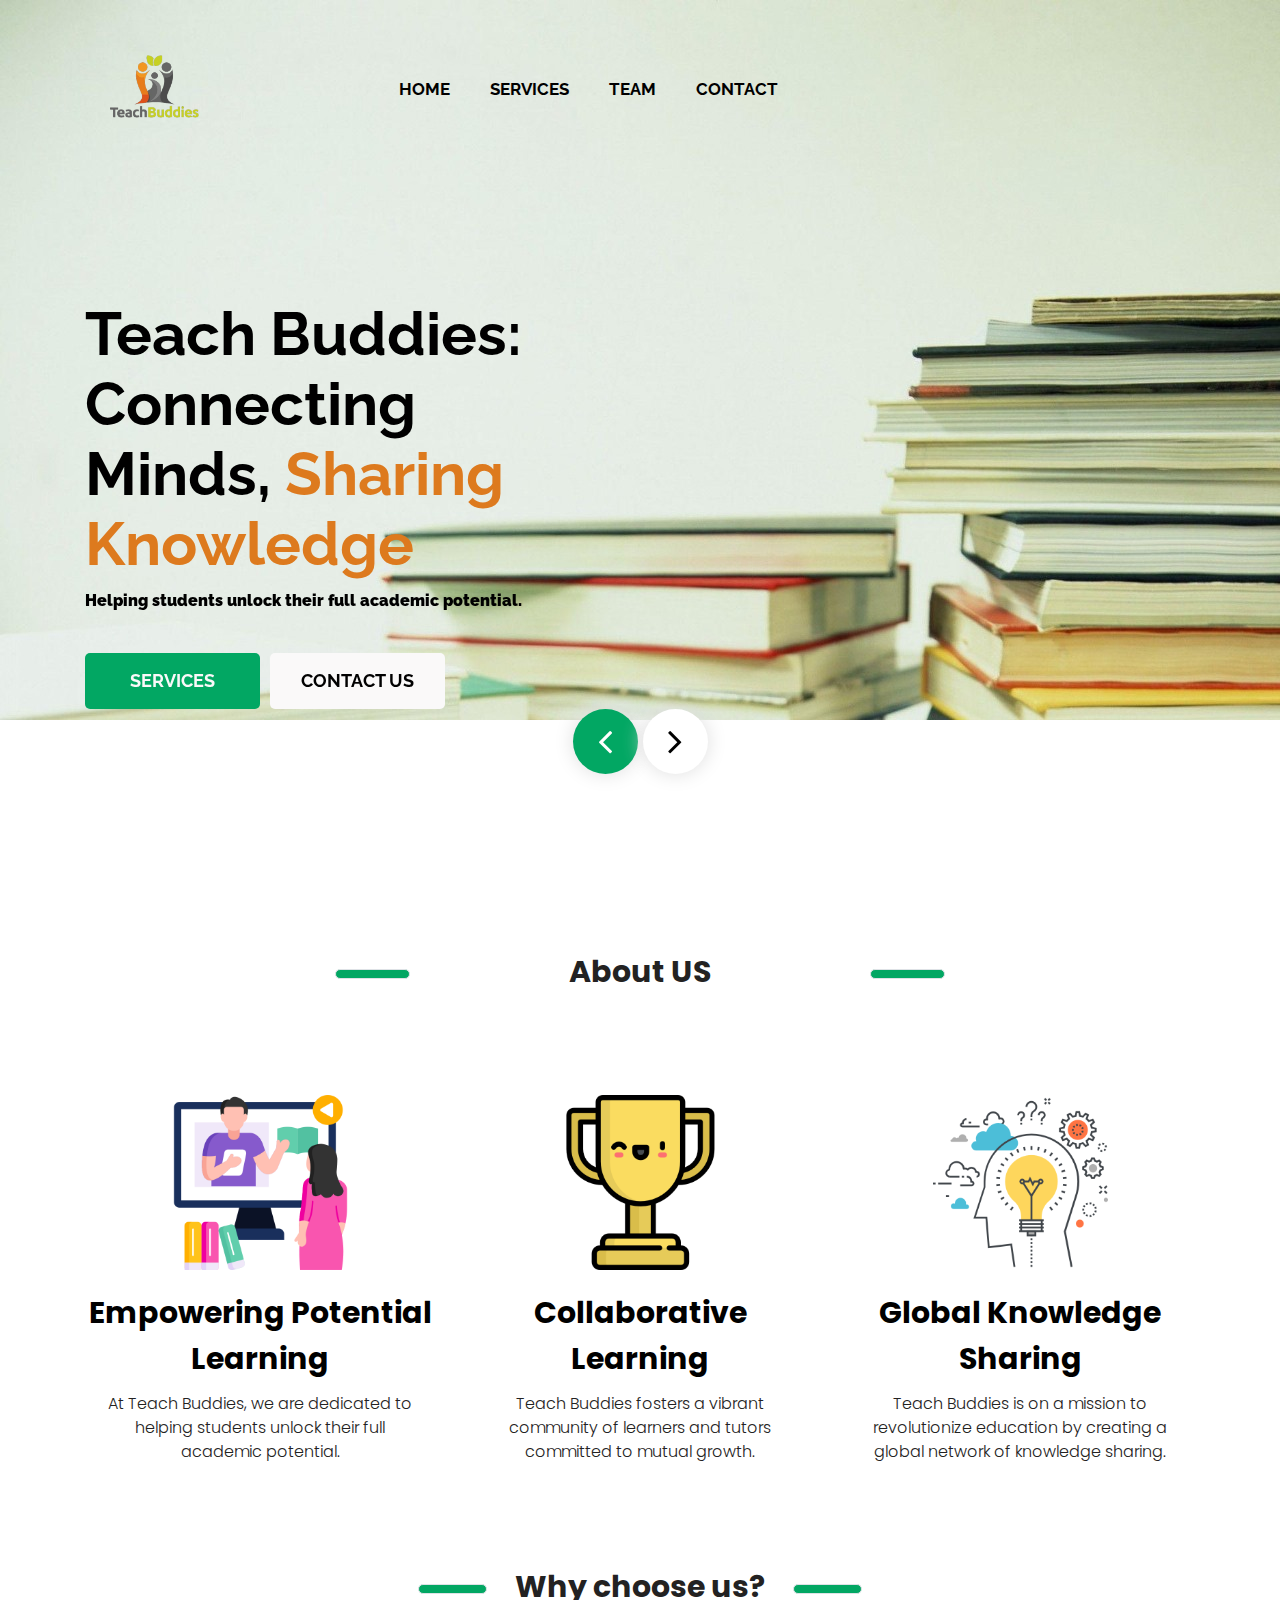
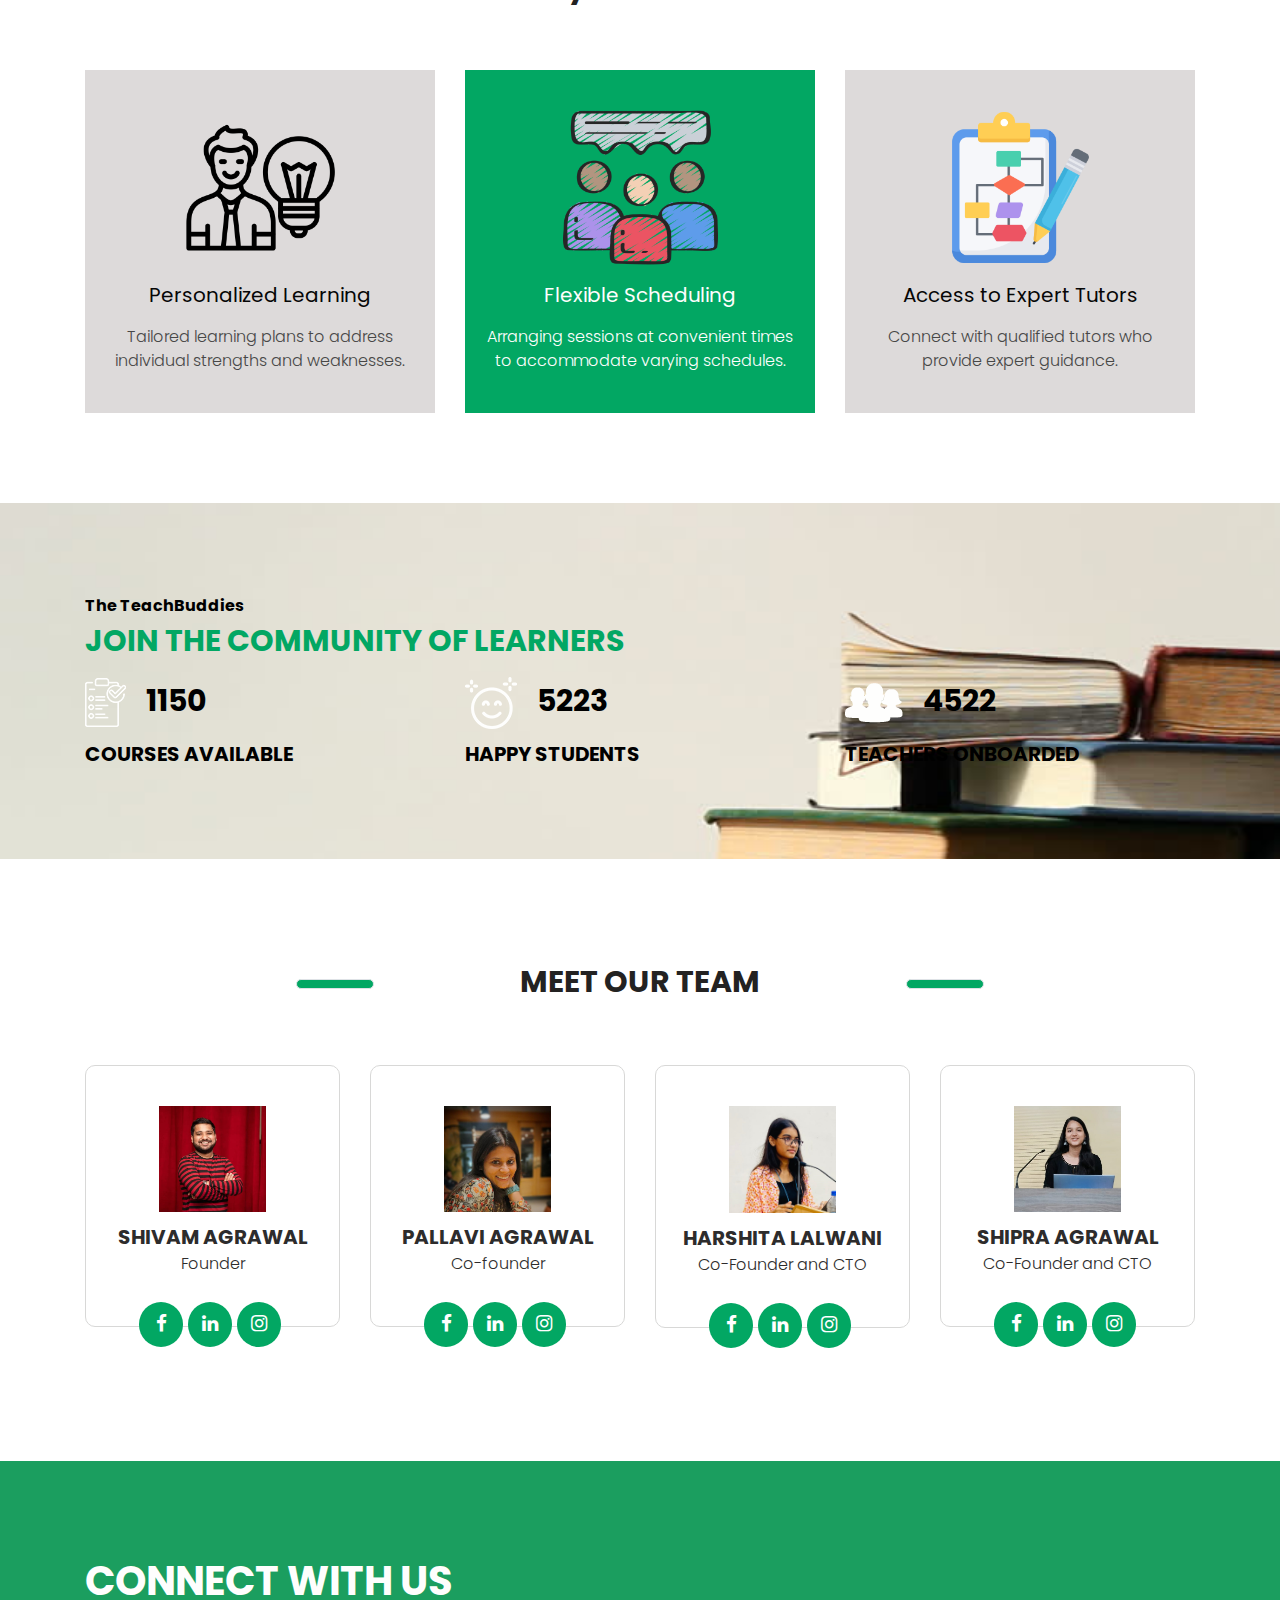
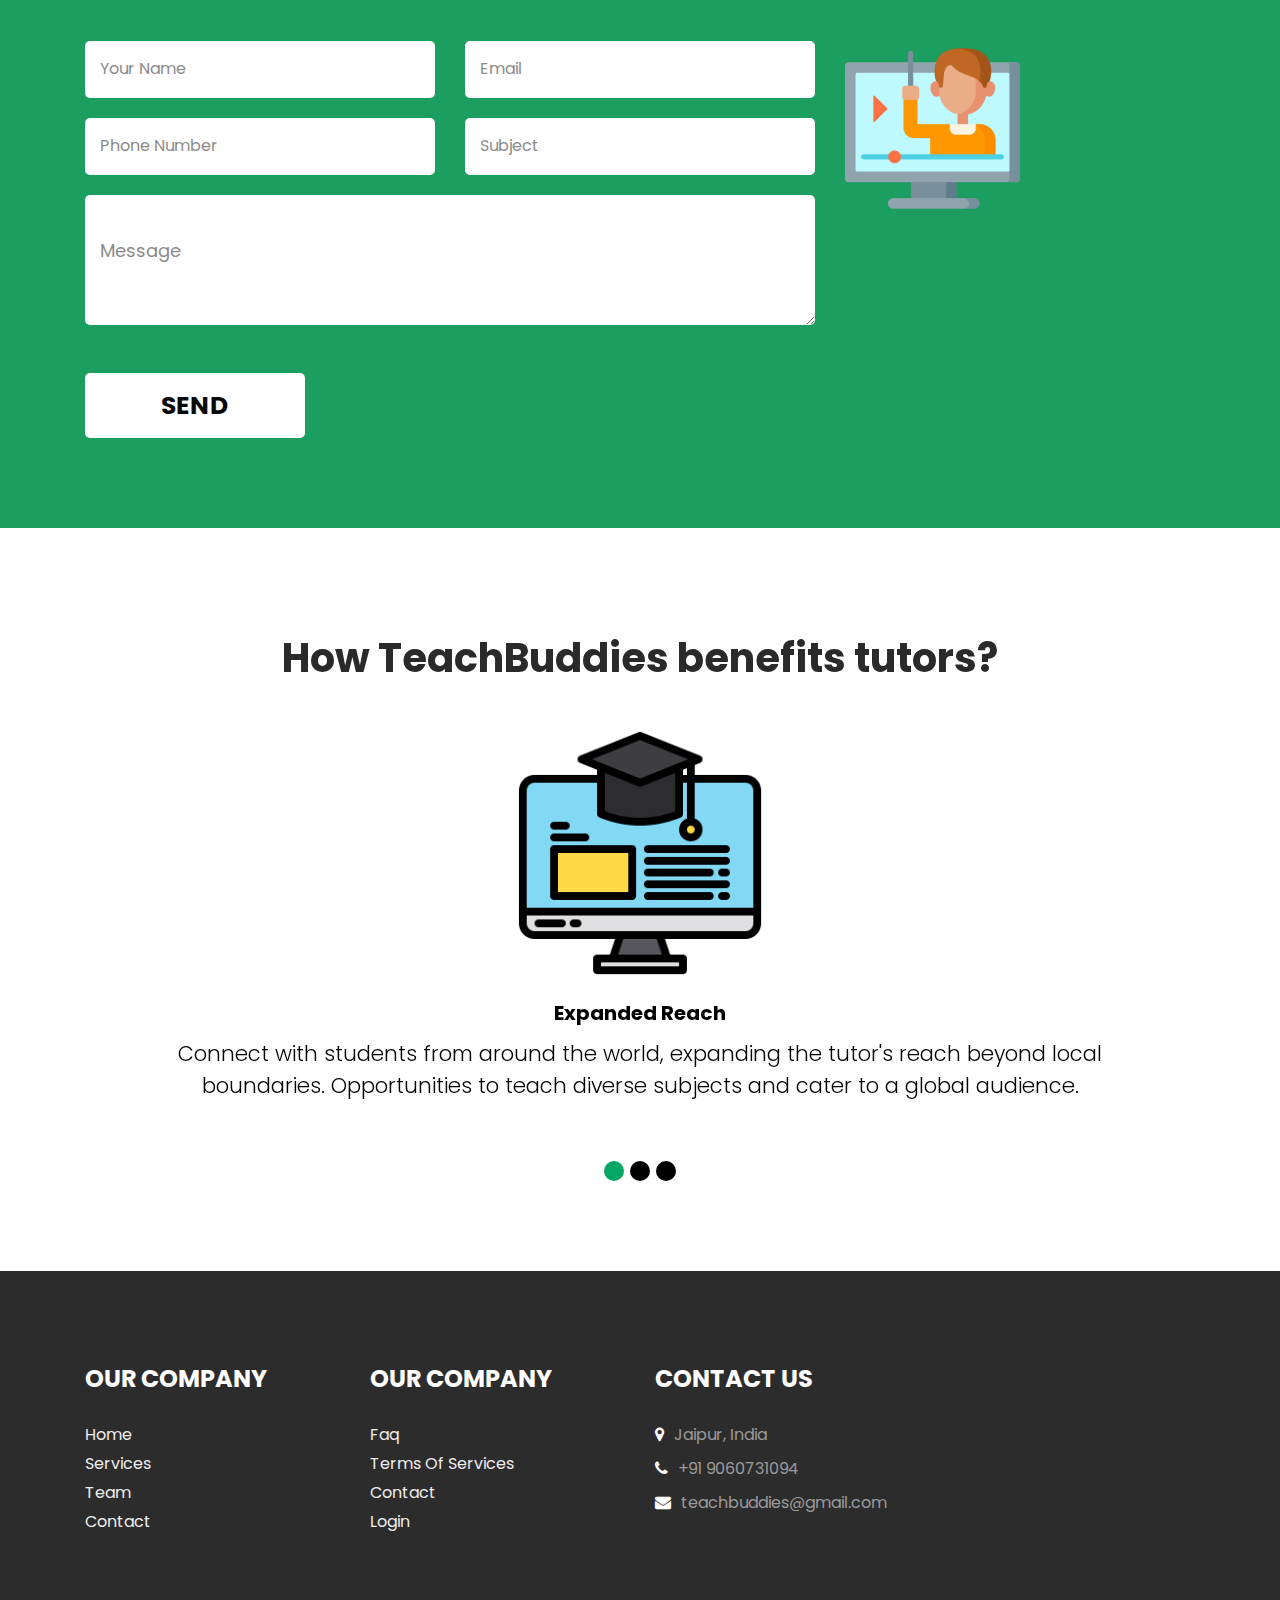
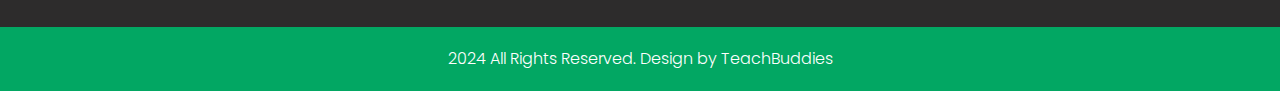
==== TeachBuddies_LandingPage/TeachBuddies_LandingPage/index.html @ 78dcbc89 "Update index.html" ====
<!DOCTYPE html>
<html>
   <head>
      <!-- basic -->
      <meta charset="utf-8">
      <meta http-equiv="X-UA-Compatible" content="IE=edge">
      <meta name="viewport" content="width=device-width, initial-scale=1">
      <!-- mobile metas -->
      <meta name="viewport" content="width=device-width, initial-scale=1">
      <meta name="viewport" content="initial-scale=1, maximum-scale=1">
      <!-- site metas -->
      <title>TeachBuddies</title>
      <meta name="keywords" content="">
      <meta name="description" content="">
      <meta name="author" content="">
      <!-- bootstrap css -->
      <link rel="stylesheet" type="text/css" href="css/bootstrap.min.css">
      <!-- style css -->
      <link rel="stylesheet" type="text/css" href="css/style.css">
      <!-- Responsive-->
      <link rel="stylesheet" href="css/responsive.css">
      <!-- fevicon -->
      <link rel="icon" href="images/fevicon.png" type="image/gif" />
      <!-- font css -->
      <link href="https://fonts.googleapis.com/css?family=Poppins:400,700,800|Raleway:400,600,700,800&display=swap" rel="stylesheet">
      <!-- Scrollbar Custom CSS -->
      <link rel="stylesheet" href="css/jquery.mCustomScrollbar.min.css">
      <!-- Tweaks for older IEs-->
      <link rel="stylesheet" href="https://netdna.bootstrapcdn.com/font-awesome/4.0.3/css/font-awesome.css">
      <style>
        /* Custom CSS for the modifications */
        .navbar-brand img {
            width: 150px; /* Increase logo size */
        }
        .navbar-nav .nav-link {
            color: #000 !important;
            font-weight: bold;
        }
        .banner_text span {
            font-weight: bold;
        }
        .btn_main .started_bt a,
        .btn_main .buy_bt a {
            font-weight: bold;
        }
        .carousel-item .client_img img {
            width: 250px; /* Decrease image size */
            height: auto;
        }
        .carousel-item p.consectetur_text {
            font-size: 1.5em; /* Increase font size */
            line-height: 1.5; /* Improve readability */
        }
    </style>
   </head>
   <body>
      <div class="header_section">
         <div class="container">
            <nav class="navbar navbar-expand-lg navbar-light bg-light">
               <a class="navbar-brand"href="index.html"><img src="images/logo.png"></a>
               <button class="navbar-toggler" type="button" data-toggle="collapse" data-target="#navbarSupportedContent" aria-controls="navbarSupportedContent" aria-expanded="false" aria-label="Toggle navigation">
               <span class="navbar-toggler-icon"></span>
               </button>
               <div class="collapse navbar-collapse" id="navbarSupportedContent">
                  <ul class="navbar-nav ml-auto">
                     <li class="nav-item">
                        <a class="nav-link" href="index.html">Home</a>
                     </li>
                     <li class="nav-item">
                        <a class="nav-link" href="services.html">Services</a>
                     </li>
                     <!-- <li class="nav-item">
                        <a class="nav-link" href="about.html">About</a>
                     </li> -->
                     <!-- <li class="nav-item">
                        <a class="nav-link" href="features.html">Features</a>
                     </li> -->
                     <li class="nav-item">
                        <a class="nav-link" href="team.html">Team</a>
                     </li>
                     <!-- <li class="nav-item">
                        <a class="nav-link" href="blog.html">Blog</a>
                     </li> -->
                     <li class="nav-item">
                        <a class="nav-link" href="contact.html">Contact</a>
                     </li>
                  </ul>
                  <!-- <form class="form-inline my-2 my-lg-0">
                     <div class="search_bt">
                        <a href="#"><i class="fa fa-search" aria-hidden="true"></i></a>
                     </div>
                  </form> -->
               </div>
            </nav>
         </div>
         <!-- banner section start --> 
         <div class="banner_section layout_padding">
            <div class="container">
               <div id="banner_slider" class="carousel slide" data-ride="carousel">
                  <div class="carousel-inner">
                     <div class="carousel-item active">
                        <div class="row">
                           <div class="col-md-12">
                              <div class="banner_taital_main">
                                 <h1 class="banner_taital"> Teach Buddies: Connecting Minds, <span style="color: #dd7a1e;">Sharing Knowledge</span></h1>
                                 <p class="banner_text"><span style="color: #000000;"> <b>Helping students unlock their full academic potential. </b></span></p>
                                 <div class="btn_main">
                                    <div class="started_bt active"><a href="services.html">Services</a></div>
                                    <div class="buy_bt"><a href="mailto: teachbuddies@gmail.com">Contact Us</a></div>
                                 </div>
                              </div>
                           </div>
                        </div>
                     </div>
                     <div class="carousel-item">
                        <div class="row">
                           <div class="col-md-12">
                              <div class="banner_taital_main">
                                 <h1 class="banner_taital">Teach Buddies: Where Students and <span style="color: #dd7a1e">Tutors Thrive</span></h1>
                                 <p class="banner_text"><span style="color: #000000;">Vibrant community of learners and tutors committed to mutual growth.</span></p>
                                 <div class="btn_main">
                                    <div class="started_bt active"><a href="services.html">Services</a></div>
                                    <div class="buy_bt"><a href="mailto: teachbuddies@gmail.com">Contact Us</a></div>
                                 </div>
                              </div>
                           </div>
                        </div>
                     </div>
                     <div class="carousel-item">
                        <div class="row">
                           <div class="col-md-12">
                              <div class="banner_taital_main">
                                 <h1 class="banner_taital">Teach Buddies: Bridge the Gap,  <span style="color: #dd7a1e">Boost Your Knowledge</span></h1>
                                 <p class="banner_text"><span style="color: #000000;">Personalized, collaborative learning experiences that empower students to achieve their academic goals and make learning an engaging and joyful endeavor.</span></p>
                                 <div class="btn_main">
                                    <div class="started_bt active"><a href="services.html">SERVICES</a></div>
                                    <div class="buy_bt"><a href="mailto: teachbuddies@gmail.com">CONTACT Us</a></div>
                                 </div>
                              </div>
                           </div>
                        </div>
                     </div>
                  </div>
                  <a class="carousel-control-prev" href="#banner_slider" role="button" data-slide="prev">
                  <i class="fa fa-angle-left"></i>
                  </a>
                  <a class="carousel-control-next" href="#banner_slider" role="button" data-slide="next">
                  <i class="fa fa-angle-right"></i>
                  </a>
               </div>
            </div>
         </div>
         <!-- banner section end -->
      </div>
      <!-- header section end -->
      <!-- services section start -->
      <div class="services_section layout_padding">
         <div class="container">
            <div class="row">
               <div class="col-md-12">
                  <div class="services_main">
                     <hr class="border">
                     <h1 class="services_taital">About US</h1>
                     <hr class="border">
                  </div>
               </div>
            </div>
            <div class="services_section_2">
               <div class="row">
                  <div class="col-md-4">
                     <div class="icon_img"><img src="images/online-education.png"></div>
                     <h3 class="bitcoin_text">Empowering Potential Learning</h3>
                     <p class="services_text">At Teach Buddies, we are dedicated to helping students unlock their full academic potential.   </p>
                     <!-- <div class="readmore_btn"><a href="#">Read More</a></div> -->
                  </div>
                  <div class="col-md-4">
                     <div class="icon_img"><img src="images/trophy.png"></div>
                     <h3 class="bitcoin_text">Collaborative Learning</h3>
                     <p class="services_text">Teach Buddies fosters a vibrant community of learners and tutors committed to mutual growth. </p>
                     <!-- <div class="readmore_btn active"><a href="#">Read More</a></div> -->
                  </div>
                  <div class="col-md-4">
                     <div class="icon_img"><img src="images/idea.png"></div>
                     <h3 class="bitcoin_text">Global Knowledge Sharing</h3>
                     <p class="services_text"> Teach Buddies is on a mission to revolutionize education by creating a global network of knowledge sharing.  </p>
                     <!-- <div class="readmore_btn"><a href="#">Read More</a></div> -->
                  </div>
               </div>
            </div>
         </div>
      </div>
      <!-- services section end -->
      <!-- work section start -->
      <div class="work_section layout_padding">
         <div class="container">
            <div class="row">
               <div class="col-md-12">
                  <div class="work_main">
                     <hr class="border">
                     <h1 class="services_taital">Why choose us?</h1>
                     <hr class="border">
                  </div>
                  <!-- <p class="work_text">necessary, making this the first true generator on the Internet. It uses a dictionary of </p> -->
               </div>
            </div>
            <div class="work_section_2">
               <div class="row">
                  <div class="col-md-4">
                     <div class="work_box">
                        <div class="work_img"><img src="images/insight.png"></div>
                        <h3 class="payments_text">Personalized Learning</h3>
                        <p class="lorem_text">Tailored learning plans to address individual strengths and weaknesses.
                           
                           </p>
                     </div>
                  </div>
                  <div class="col-md-4">
                     <div class="work_box active">
                        <div class="work_img"><img src="images/conference.png"></div>
                        <h3 class="payments_text active">Flexible Scheduling</h3>
                        <p class="lorem_text active">Arranging sessions at convenient times to accommodate varying schedules.</p>
                     </div>
                  </div>
                  <div class="col-md-4">
                     <div class="work_box">
                        <div class="work_img"><img src="images/algorithm.png"></div>
                        <h3 class="payments_text">Access to Expert Tutors</h3>
                        <p class="lorem_text">Connect with qualified tutors who provide expert guidance.</p>
                     </div>
                  </div>
               </div>
               <!-- <div class="read_bt"><a href="#">Read More</a></div> -->
            </div>
         </div>
      </div>
      <!-- work section end -->
      <!-- features section start -->
      <div class="features_section layout_padding">
         <div class="container">
            <div class="row">
               <div class="col-md-12">
                  <h6 class="features_text">The TeachBuddies</h6>
                  <h1 class="features_taital">JOIN THE COMMUNITY OF LEARNERS</h1>
               </div>
            </div>
            <div class="features_section_2">
               <div class="row">
                  <div class="col-md-4">
                     <div class="icon_4"><img src="images/icon-4.png"><span class="padding15">1150</span></div>
                     <h6 class="project_text">COURSES AVAILABLE</h6>
                     <!-- <p class="hidden_text">anything embarrassing hidden in the middle of text</p> -->
                  </div>
                  <div class="col-md-4">
                     <div class="icon_4"><img src="images/icon-5.png"><span class="padding15">5223</span></div>
                     <h6 class="project_text">HAPPY STUDENTS</h6>
                     <!-- <p class="hidden_text">anything embarrassing hidden in the middle of text</p> -->
                  </div>
                  <div class="col-md-4">
                     <div class="icon_4"><img src="images/icon-6.png"><span class="padding15">4522</span></div>
                     <h6 class="project_text">TEACHERS ONBOARDED</h6>
                     <!-- <p class="hidden_text">anything embarrassing hidden in the middle of text</p> -->
                  </div>
               </div>
            </div>
         </div>
      </div>
      <!-- <div class="container">
         <div class="readmor_bt"><a href="#">Read More</a></div>
      </div> -->
      <!-- features section end -->
      <!-- team section start -->
      <div class="team_section layout_padding">
         <div class="container">
            <div class="row">
               <div class="col-md-12">
                  <div class="team_main">
                     <hr class="border">
                     <h1 class="services_taital">MEET OUR TEAM</h1>
                     <hr class="border">
                  </div>
               </div>
            </div>
            <div class="team_section_2">
               <div class="row">
                  <div class="col-md-3">
                     <div class="client_box">
                        <div class="team_img"><img src="images/WhatsApp Image 2024-07-09 at 18.58.40_7cc919fe.jpg"></div>
                        <h3 class="client_name">Shivam Agrawal</h3>
                        <p class="passages_text">Founder</p>
                     </div>
                     <div class="team_social_icon">
                        <ul>
                           <li><a href="https://www.facebook.com/Agrawal.official"><i class="fa fa-facebook" aria-hidden="true"></i></a></li>
                           <!-- <li><a href="#"><i class="fa fa-twitter" aria-hidden="true"></i></a></li> -->
                           <li><a href="https://www.linkedin.com/in/shivamagrawal97?utm_source=share&utm_campaign=share_via&utm_content=profile&utm_medium=ios_app"><i class="fa fa-linkedin" aria-hidden="true"></i></a></li>
                           <li><a href="https://www.instagram.com/shivam.agrawalofficial?igsh=MWdydHhvZ3RxcmgzYQ=="><i class="fa fa-instagram" aria-hidden="true"></i></a></li>
                        </ul>
                     </div>
                  </div>
                  <div class="col-md-3">
                     <div class="client_box">
                        <div class="team_img"><img src="images/pallavi di photo.jpg"></div>
                        <h3 class="client_name">Pallavi Agrawal</h3>
                        <p class="passages_text">Co-founder</p>
                     </div>
                     <div class="team_social_icon">
                        <ul>
                           <li><a href="https://www.facebook.com/pallavi.jain.9638?mibextid=LQQJ4d"><i class="fa fa-facebook" aria-hidden="true"></i></a></li>
                           <!-- <li><a href="#"><i class="fa fa-twitter" aria-hidden="true"></i></a></li> -->
                           <li><a href="https://www.linkedin.com/in/pallavijainagrawal/"><i class="fa fa-linkedin" aria-hidden="true"></i></a></li>
                           <li><a href="https://www.instagram.com/pallavi_0586?igsh=NmJqZHZuMXl0N2xz"><i class="fa fa-instagram" aria-hidden="true"></i></a></li>
                        </ul>
                     </div>
                  </div>
                  <div class="col-md-3">
                     <div class="client_box">
                        <div class="team_img"><img src="images/harshita photo.jpg"></div>
                        <h3 class="client_name">Harshita Lalwani</h3>
                        <p class="passages_text">Co-Founder and CTO</p>
                     </div>
                     <div class="team_social_icon">
                        <ul>
                           <li><a href="https://www.facebook.com/profile.php?id=100089295589659"><i class="fa fa-facebook" aria-hidden="true"></i></a></li>
                           <!-- <li><a href="#"><i class="fa fa-twitter" aria-hidden="true"></i></a></li> -->
                           <li><a href="https://www.linkedin.com/in/harshitalalwani0212/"><i class="fa fa-linkedin" aria-hidden="true"></i></a></li>
                           <li><a href="https://www.instagram.com/harshiitalalwani?igsh=cWI4dGgzdHg1ejNm&utm_source=qr"><i class="fa fa-instagram" aria-hidden="true"></i></a></li>
                        </ul>
                     </div>
                     
                  </div>
                  <div class="col-md-3">
                     <div class="client_box">
                        <div class="team_img"><img src="images/WhatsApp Image 2024-07-10 at 13.01.26_74dabfc1.jpg"></div>
                        <h3 class="client_name">Shipra Agrawal</h3>
                        <p class="passages_text">Co-Founder and CTO</p>
                     </div>
                     <div class="team_social_icon">
                        <ul>
                           <li><a href="https://www.facebook.com/shipra.467670?mibextid=ZbWKwL"><i class="fa fa-facebook" aria-hidden="true"></i></a></li>
                           <!-- <li><a href="#"><i class="fa fa-twitter" aria-hidden="true"></i></a></li> -->
                           <li><a href="https://www.linkedin.com/in/shipra-agarwal-?utm_source=share&utm_campaign=share_via&utm_content=profile&utm_medium=ios_app"><i class="fa fa-linkedin" aria-hidden="true"></i></a></li>
                           <li><a href="https://instagram.com/shipra_agarwal_?igshid=OGQ5ZDc2ODk2ZA=="><i class="fa fa-instagram" aria-hidden="true"></i></a></li>
                        </ul>
                     </div>
                     
                  </div>
               </div>
            </div>
         </div>
      </div>
      <!-- team section end -->
      <!-- contact section start -->
      <div class="contact_section layout_padding">
    <div class="container">
        <div class="row">
            <div class="col-md-12">
                <h1 class="contact_taital">CONNECT WITH US</h1>
            </div>
        </div>
        <div class="contact_section_2">
            <div class="row">
                <div class="col-md-8">
                    <div class="mail_section map_form_container">
                        <form method="POST" name="google-sheet">
                            <div class="row">
                                <div class="col-md-6">
                                    <input type="text" class="mail_text" placeholder="Your Name" name="Your Name">
                                </div>
                                <div class="col-md-6">
                                    <input type="text" class="mail_text" placeholder="Email" name="Email">
                                </div>
                                <div class="col-md-6">
                                    <input type="text" class="mail_text" placeholder="Phone Number" name="Phone Number">
                                </div>
                                <div class="col-md-6">
                                    <input type="text" class="mail_text" placeholder="Subject" name="Subject">
                                </div>
                            </div>
                            <textarea class="massage-bt" placeholder="Message" rows="5" id="comment" name="Message"></textarea>
                            <div class="btn_main">
                                <button type="submit" class="send_bt">SEND</button>
                            </div>
                        </form>
                        <script>
                            const scriptURL = 'https://script.google.com/macros/s/AKfycbwday-KqcGuQL_erstrFO24hPUTAnLjkmC4Cf393x0O1GZjUA3FLMvwmnRJJ1PpReEr/exec'
                            const form = document.forms['google-sheet']
          
                            form.addEventListener('submit', e => {
                                e.preventDefault()
                                fetch(scriptURL, { method: 'POST', body: new FormData(form)})
                                .then(response => alert("Thanks for Contacting us..! We Will Contact You Soon..."))
                                .catch(error => console.error('Error!', error.message))
                            })
                        </script>
                        <style>
                            .send_bt {
                                display: inline-block;
                                padding: 10px 20px;
                                font-size: 25px;
                                font-weight: bold;
                                color: #080808;
                                background-color: #fff;
                                border: none;
                                border-radius: 5px;
                                text-align: center;
                                text-decoration: none;
                                transition: background-color 0.3s ease;
                            }

                            .send_bt:hover {
                                background-color: #005000; /* Dark green */
                                color: #fff; /* Change text color to white for better contrast */
                            }
                        </style>
                    </div>
                </div>
                <div class="col-md-4">
                    <div class="contact_img"><img src="images/video.png"></div>
                </div>
            </div>
        </div>
    </div>
</div>

      <!-- contact section end -->
      <!-- client section start -->
      <div class="client_section layout_padding">
         <div class="container">
            <div id="carouselExampleIndicators" class="carousel slide" data-ride="carousel">
               <ol class="carousel-indicators">
                  <li data-target="#carouselExampleIndicators" data-slide-to="0" class="active"></li>
                  <li data-target="#carouselExampleIndicators" data-slide-to="1"></li>
                  <li data-target="#carouselExampleIndicators" data-slide-to="2"></li>
               </ol>
               <div class="carousel-inner">
                  <div class="carousel-item active">
                     <h1 class="client_taital"> How TeachBuddies benefits tutors?</h1>
                     <!-- <p class="client_text">eiusmod tempor incididunt ut labore et dolore magna aliqua. Ut enim </p> -->
                     <div class="client_img"><img src="images/e-learning.png"></div>
                     <h3 class="magna_text">Expanded Reach</h3>
                     <p class="consectetur_text"> Connect with students from around the world, expanding the tutor's reach beyond local boundaries.
                        Opportunities to teach diverse subjects and cater to a global audience.
                        </p>
                  </div>
                  <div class="carousel-item">
                     <h1 class="client_taital">How TeachBuddies benefits tutors?</h1>
                     <!-- <p class="client_text">eiusmod tempor incididunt ut labore et dolore magna aliqua. Ut enim </p> -->
                     <div class="client_img"><img src="images/research.png"></div>
                     <h3 class="magna_text">Flexible Work Schedule</h3>
                     <p class="consectetur_text"> Set flexible tutoring hours to fit personal schedules.
                        Work from anywhere, providing convenience and work-life balance.
                  </p>
                  </div>
                  <div class="carousel-item">
                     <h1 class="client_taital">How TeachBuddies benefits tutors?</h1>
                     <!-- <p class="client_text">eiusmod tempor incididunt ut labore et dolore magna aliqua. Ut enim </p> -->
                     <div class="client_img"><img src="images/algorithm (1).png"></div>
                     <h3 class="magna_text">Monetary Compensation</h3>
                     <p class="consectetur_text"> Earn income by sharing expertise and helping students succeed.
                        Competitive compensation based on experience, expertise, and student satisfaction.
                        </p>
                  </div>
               </div>
            </div>
         </div>
      </div>
      <!-- client section end -->
      <!-- footer section start -->
      <div class="footer_section layout_padding">
         <div class="container">
            <div class="row">
               <div class="col-lg-3 col-sm-6">
                  <h3 class="useful_text">Our Company</h3>
                  <div class="footer_menu">
                     <ul>
                        <li><a href="index.html">Home</a></li>
                        <!-- <li><a href="#">About</a></li> -->
                        <li><a href="services.html">Services</a></li>
                        <!-- <li><a href="#">Pricing</a></li> -->
                        <li><a href="team.html">Team</a></li>
                        <li><a href="contact.html">Contact</a></li>
                     </ul>
                  </div>
               </div>
               <div class="col-lg-3 col-sm-6">
                  <h3 class="useful_text">Our Company</h3>
                  <div class="footer_menu">
                     <ul>
                        <li><a href="index.html">Faq</a></li>
                        <li><a href="contact.html">Terms Of Services</a></li>
                        <!-- <li><a href="#">404</li> -->
                        <li><a href="contact.html">Contact</a></li>
                        <li><a href="index.html">Login</a></li>
                        <!-- <li><a href="#">Coming Soon</a></li> -->
                     </ul>
                  </div>
               </div>
               <div class="col-lg-3 col-sm-6">
                  <h1 class="useful_text">Contact us</h1>
                  <div class="location_text">
                     <ul>
                        <li>
                           <a href="#"><span class="padding_left_10"><i class="fa fa-map-marker" aria-hidden="true"></i></span>Jaipur, India</a>
                        </li>
                        <li>
                           <a href="tel:+91 9060731094"><span class="padding_left_10"><i class="fa fa-phone" aria-hidden="true"></i></span>+91 9060731094</a>
                        </li>
                        <li>
                           <a href="mailto: teachbuddies@gmail.com"><span class="padding_left_10"><i class="fa fa-envelope" aria-hidden="true"></i></span>teachbuddies@gmail.com</a>
                        </li>
                     </ul>
                  </div>
               </div>
               <!-- <div class="col-lg-3 col-sm-6">
                  <h1 class="useful_text">Newsletter</h1>
                  <div class="form-group">
                     <textarea class="update_mail" placeholder="Your Email" rows="5" id="comment" name="Your Email"></textarea>
                     <div class="subscribe_bt"><a href="#"><i class="fa fa-arrow-right" aria-hidden="true"></i></a></div>
                  </div>
                  <div class="footer_social_icon">
                     <ul>
                        <li><a href="#"><i class="fa fa-facebook" aria-hidden="true"></i></a></li>
                        <li><a href="#"><i class="fa fa-twitter" aria-hidden="true"></i></a></li>
                        <li><a href="#"><i class="fa fa-linkedin" aria-hidden="true"></i></a></li>
                        <li><a href="#"><i class="fa fa-instagram" aria-hidden="true"></i></a></li>
                     </ul>
                  </div> -->
               </div>
            </div>
         </div>
      </div>
      <!-- footer section end -->
      <!-- copyright section start -->
      <div class="copyright_section">
         <div class="container">
            <p class="copyright_text">2024 All Rights Reserved. Design by <a href="">TeachBuddies</a></p>
         </div>
      </div>
      <!-- copyright section end -->
      <!-- Javascript files-->
      <script src="js/jquery.min.js"></script>
      <script src="js/popper.min.js"></script>
      <script src="js/bootstrap.bundle.min.js"></script>
      <script src="js/jquery-3.0.0.min.js"></script>
      <script src="js/plugin.js"></script>
      <!-- sidebar -->
      <script src="js/jquery.mCustomScrollbar.concat.min.js"></script>
      <script src="js/custom.js"></script>
   </body>
</html>
---- TeachBuddies_LandingPage/TeachBuddies_LandingPage/css/style.css ----
/*--------------------------------------------------------------------- File Name: style.css ---------------------------------------------------------------------*/


/*--------------------------------------------------------------------- import Files ---------------------------------------------------------------------*/

@import url(animate.min.css);
@import url(normalize.css);
@import url(icomoon.css);
@import url(css/font-awesome.min.css);
@import url(meanmenu.css);
@import url(owl.carousel.min.css);
@import url(swiper.min.css);
@import url(slick.css);
@import url(jquery.fancybox.min.css);
@import url(jquery-ui.css);
@import url(nice-select.css);

/*--------------------------------------------------------------------- skeleton ---------------------------------------------------------------------*/

* {
    box-sizing: border-box !important;
    transition: ease all 0.5s;
}

html {
    scroll-behavior: smooth;
}

body {
    color: #666666;
    font-size: 14px;
    font-family: 'Poppins', sans-serif;
    line-height: 1.80857;
    font-weight: normal;
    overflow-x: hidden;
}

a {
    color: #1f1f1f;
    text-decoration: none !important;
    outline: none !important;
    -webkit-transition: all .3s ease-in-out;
    -moz-transition: all .3s ease-in-out;
    -ms-transition: all .3s ease-in-out;
    -o-transition: all .3s ease-in-out;
    transition: all .3s ease-in-out;
}

h1,
h2,
h3,
h4,
h5,
h6 {
    letter-spacing: 0;
    font-weight: normal;
    position: relative;
    padding: 0 0 10px 0;
    font-weight: normal;
    line-height: normal;
    color: #111111;
    margin: 0
}

h1 {
    font-size: 24px
}

h2 {
    font-size: 22px
}

h3 {
    font-size: 18px
}

h4 {
    font-size: 16px
}

h5 {
    font-size: 14px
}

h6 {
    font-size: 13px
}

*,
*::after,
*::before {
    -webkit-box-sizing: border-box;
    -moz-box-sizing: border-box;
    box-sizing: border-box;
}

h1 a,
h2 a,
h3 a,
h4 a,
h5 a,
h6 a {
    color: #212121;
    text-decoration: none!important;
    opacity: 1
}

/* navbar-brand1 {
    max-width: 30%;
    height: auto;
      
} */

button:focus {
    outline: none;
}

ul,
li,
ol {
    margin: 0px;
    padding: 0px;
    list-style: none;
}

p {
    margin: 20px;
    font-weight: 300;
    font-size: 15px;
    line-height: 24px;
}

a {
    color: #222222;
    text-decoration: none;
    outline: none !important;
}

a,
.btn {
    text-decoration: none !important;
    outline: none !important;
    -webkit-transition: all .3s ease-in-out;
    -moz-transition: all .3s ease-in-out;
    -ms-transition: all .3s ease-in-out;
    -o-transition: all .3s ease-in-out;
    transition: all .3s ease-in-out;
}

img {
    max-width: 50%;
    height: auto;
}

 :focus {
    outline: 0;
}

.paddind_bottom_0 {
    padding-bottom: 0 !important;
}

.btn-custom {
    margin-top: 20px;
    background-color: transparent !important;
    border: 2px solid #ddd;
    padding: 12px 40px;
    font-size: 16px;
}

.lead {
    font-size: 18px;
    line-height: 30px;
    color: #767676;
    margin: 0;
    padding: 0;
}

.form-control:focus {
    border-color: #ffffff !important;
    box-shadow: 0 0 0 .2rem rgba(255, 255, 255, .25);
}

.navbar-form input {
    border: none !important;
}

.badge {
    font-weight: 500;
}

blockquote {
    margin: 20px 0 20px;
    padding: 30px;
}

button {
    border: 0;
    margin: 0;
    padding: 0;
    cursor: pointer;
}

.full {
    float: left;
    width: 100%;
}

.layout_padding {
    padding-top: 100px;
    padding-bottom: 0px;
}

.padding_0 {
    padding: 0px;
}


/* header section start */

.header_section {
    width: 100%;
    float: left;
    background-image: url(../images/heroImg.jpg);
    height: auto;
    background-size: 100%;
    background-repeat: no-repeat;
}

.bg-light {
    background-color: transparent !important;
}

.ml-auto,
.mx-auto {
    margin-left: 0px !important;
}

.navbar-expand-lg .navbar-nav .nav-link {
    padding: 3px 20px;
    font-size: 17px;
    color: #000000;
    border-radius: 5px;
    text-transform: uppercase;
    font-family: 'Raleway', sans-serif;
}

.navbar-light .navbar-nav .nav-link:focus,
.navbar-light .navbar-nav .nav-link:hover {
    color: #02a763;
}

.navbar-brand {
    width: 25%;
}



.navbar {
    padding: 15px 0px;
}

.search_bt {
    width: 130px;
    text-align: right;
}

.search_bt a {
    float: left;
    font-size: 17px;
    color: #fefefd;
    text-align: right;
    display: contents;
    font-family: 'Raleway', sans-serif;
}

.search_bt a:hover {
    color: #02a763;
}


/* header section end */


/* banner section start */

.banner_section {
    width: 100%;
    float: left;
    padding: 120px 0px 140px 0px;
}

.banner_taital_main {
    width: 40%;
    float: left;
}

.banner_taital {
    width: 100%;
    font-size: 60px;
    color: #000000;
    font-weight: bold;
    font-family: 'Raleway', sans-serif;
}

.banner_text {
    width: 100%;
    float: left;
    font-size: 16px;
    color: #eeeded;
    margin: 0px;
    font-family: 'Raleway', sans-serif;
}

.btn_main {
    width: 100%;
    float: left;
    padding-top: 40px;
}

.started_bt {
    width: 175px;
    float: left;
}

.started_bt a {
    width: 100%;
    float: left;
    font-size: 18px;
    background-color: #faf9f9;
    color: #010101;
    text-align: center;
    padding: 12px;
    border-radius: 5px;
    text-transform: uppercase;
    font-family: 'Raleway', sans-serif;
}

.started_bt a:hover {
    color: #faf9f9;
    background-color: #02a763;
}

.started_bt.active a {
    color: #faf9f9;
    background-color: #02a763;
}

.buy_bt {
    width: 175px;
    float: left;
}

.buy_bt a {
    width: 100%;
    float: left;
    font-size: 18px;
    background-color: #faf9f9;
    color: #010101;
    text-align: center;
    padding: 12px;
    margin-left: 10px;
    border-radius: 5px;
    text-transform: uppercase;
    font-family: 'Raleway', sans-serif;
}

.buy_bt a:hover {
    color: #faf9f9;
    background-color: #02a763;
}

#banner_slider a.carousel-control-prev {
    left: 0px;
    top: 410px;
    right: 70px;
    color: #ffffff;
    background-color: #02a763;
}

#banner_slider a.carousel-control-next {
    right: 0px;
    top: 410px;
    left: 70px;
}

#banner_slider .carousel-control-next,
#banner_slider .carousel-control-prev {
    width: 65px;
    height: 65px;
    opacity: 1;
    font-size: 40px;
    color: #000000;
    background-color: #ffffff;
    border-radius: 100%;
    margin: 0 auto;
    text-align: center;
    box-shadow: 0px 0px 20px 0px #dedede;
}

#banner_slider .carousel-control-next:focus,
#banner_slider .carousel-control-next:hover,
#banner_slider .carousel-control-prev:focus,
#banner_slider .carousel-control-prev:hover {
    color: #ffffff;
    background-color: #02a763;
}


/* banner section end */


/* services section start */

.services_section {
    width: 100%;
    float: left;
}

.services_main {
    width: 55%;
    display: flex;
    margin: 0 auto;
    text-align: center;
}

hr.border {
    border: 5px solid #02a763;
    width: 100px;
    background: #02a763 !important;
    height: 10px;
    border-radius: 10px;
    margin-top: 20px;
}

.services_taital {
    width: 100%;
    float: left;
    font-size: 30px;
    color: #232222;
    font-weight: bold;
}

.services_section_2 {
    width: 100%;
    float: left;
    padding-top: 90px;
}

.icon_img {
    width: 100%;
    float: left;
    text-align: center;
}

.bitcoin_text {
    width: 100%;
    float: left;
    font-size: 30px;
    color: #000;
    font-weight: bold;
    text-align: center;
    padding-top: 20px;
}

.services_text {
    width: 90%;
    margin: 0 auto;
    font-size: 16px;
    color: #232222;
    text-align: center;
}

.readmore_btn {
    width: 170px;
    margin: 0 auto;
    text-align: center;
    padding-top: 40px;
}

.readmore_btn a {
    width: 100%;
    float: left;
    font-size: 18px;
    color: #fefefd;
    text-transform: uppercase;
    background-color: #2d2c2c;
    padding: 10px;
    border-radius: 5px;
    text-align: center;
}

.readmore_btn a:hover {
    color: #fefefd;
    background-color: #02a763;
}

.readmore_btn.active a {
    color: #fefefd;
    background-color: #02a763;
}


/* services section end */


/* work section start */

.work_section {
    width: 100%;
    float: left;
    padding-bottom: 90px;
}

.work_main {
    width: 40%;
    display: flex;
    margin: 0 auto;
    text-align: center;
}

.work_taital {
    width: 100%;
    float: left;
    font-size: 40px;
    color: #262626;
    font-weight: bold;
    text-transform: uppercase;
}

.work_text {
    width: 100%;
    font-size: 16px;
    color: #474747;
    margin: 0px;
    text-align: center;
}

.work_section_2 {
    width: 100%;
    float: left;
    padding-top: 50px;
}

.work_box {
    width: 100%;
    background-color: #dddada;
    height: auto;
    padding: 40px 20px;
}

.work_box:hover {
    background-color: #02a763;
}

.work_box:hover .payments_text {
    color: #fefefd;
}

.work_box:hover .lorem_text {
    color: #fefefd;
}

.work_box.active {
    background-color: #02a763;
}

.work_box .payments_text.active {
    color: #fefefd;
}

.work_box .lorem_text.active {
    color: #fefefd;
}

.payments_text {
    width: 100%;
    font-size: 20px;
    color: #060606;
    text-align: center;
    padding: 15px 0px;
}

.lorem_text {
    width: 100%;
    margin: 0 auto;
    font-size: 16px;
    color: #474747;
    text-align: center;
}

.read_bt {
    width: 175px;
    margin: 0 auto;
    text-align: center;
    padding-top: 50px;
}

.read_bt a {
    width: 100%;
    float: left;
    font-size: 18px;
    background-color: #2d2c2c;
    color: #fefefd;
    text-align: center;
    padding: 12px;
    border-radius: 5px;
}

.read_bt a:hover {
    color: #fefefd;
    background-color: #02a763;
}

.work_img {
    width: 100%;
    text-align: center;
}

.work_img img {
    min-height: 70px;
}


/* work section end */


/* features section start */

.features_section {
    width: 100%;
    float: left;
    background-image: url(../images/R.jpeg);
    height: auto;
    background-size: cover;
    padding: 90px 0px;
}

.features_text {
    width: 100%;
    float: left;
    font-size: 16px;
    color: #000000;
    padding-bottom: 0px;
    font-weight: bold;
}

.features_taital {
    width: 100%;
    float: left;
    font-size: 30px;
    color: #02a763;
    font-weight: bold;
    text-transform: uppercase;
}

.project_text {
    width: 100%;
    color: #000000;
    font-size: 20px;
    text-transform: uppercase;
    padding-bottom: 0px;
    padding-top: 10px;
    font-weight: bold;
}

.project_text:hover {
    color: #02a763;
}

.hidden_text {
    width: 100%;
    color: #000000;
    font-size: 16px;
    margin: 0px;
}

.padding15 {
    padding-left: 20px;
    color: black;
}

.icon_4 {
    width: 100%;
    font-size: 30px;
    font-weight: bold;
    color: #fefefd;
}

.readmor_bt {
    width: 170px;
    margin: 0 auto;
    text-align: center;
    padding-top: 40px;
    display: flex;
}

.readmor_bt a {
    width: 100%;
    float: left;
    font-size: 18px;
    color: #fefefd;
    background-color: #02a763;
    text-align: center;
    padding: 12px;
    border-radius: 5px;
}

.readmor_bt a:hover {
    background-color: #2d2c2c;
    color: #fefefd;
}


/* features section end */


/* team section start */

.team_section {
    width: 100%;
    float: left;
    padding-bottom: 70px;
}

.team_main {
    width: 62%;
    display: flex;
    margin: 0 auto;
    text-align: center;
}

.team_section_2 {
    width: 100%;
    float: left;
    padding-top: 50px;
    display: flex;
    align-items: center;
    justify-content: center;
}

.client_box {
    width: 100%;
    background-color: #ffffff;
    border: 1px solid #d8d8d7;
    border-radius: 10px;
    text-align: center;
    padding: 40px 20px 50px 20px;
}

.team_img {
    width: 100%;
    text-align: center;
}

.client_name {
    width: 100%;
    font-size: 20px;
    color: #2d2c2c;
    text-transform: uppercase;
    font-weight: bold;
    text-align: center;
    padding-top: 10px;
    padding-bottom: 0px;
}

.passages_text {
    width: 100%;
    font-size: 16px;
    color: #2d2c2c;
    margin: 0px;
    text-align: center;
}

.team_icon {
    width: 100%;
    display: inline-block;
    text-align: center;
    margin-top: 10px;
}

.team_social_icon {
    width: 100%;
    margin: 0 auto;
    text-align: center;
    position: relative;
    top: -35px;
}

.team_social_icon ul {
    margin: 0px;
    padding: 0px;
    display: inline-block;
}

.team_social_icon li {
    float: left;
}

.team_social_icon li a {
    float: left;
    padding: 5px 10px;
    background-color: #02a763;
    color: #ffffff;
    border-radius: 100%;
    font-size: 19px;
    margin-right: 5px;
    width: 44px;
    text-align: center;
    margin-top: 10px;
}

.team_social_icon li a:hover {
    background-color: #02a763;
    color: #ffffff;
    box-shadow: 0px 3px 6px -2px #000;
}


/* team section end */


/* contact section start */

.contact_section {
    width: 100%;
    float: left;
    background-color: #1b9e5f;
    height: auto;
    padding: 90px 0px;
}

.contact_taital {
    width: 100%;
    float: left;
    font-size: 40px;
    color: #fefefd;
    font-weight: bold;
    text-transform: uppercase;
}

.contact_section_2 {
    width: 100%;
    float: left;
}

.mail_section {
    width: 100%;
    float: left;
}

.mail_text {
    width: 100%;
    float: left;
    font-size: 16px;
    color: #8b8b8b;
    background-color: #ffffff;
    padding: 14px 15px;
    margin-top: 20px;
    border: 0px;
    border-radius: 5px;
}

input.mail_text::placeholder {
    color: #8b8b8b;
}

.massage-bt {
    color: #8b8b8b;
    width: 100%;
    height: 130px;
    font-size: 18px;
    background-color: #ffffff;
    padding: 40px 15px 0px 15px;
    margin-top: 20px;
    border: 0px;
    border-radius: 5px;
}

textarea#comment::placeholder {
    color: #8b8b8b;
}

.send_bt {
    width: 220px;
    float: left;
}

.send_bt a {
    width: 100%;
    text-align: center;
    font-size: 18px;
    color: #fefefd;
    background-color: #252525;
    padding: 10px;
    text-transform: uppercase;
    display: block;
    font-weight: bold;
    border-radius: 5px;
}

.send_bt a:hover {
    color: #8b8b8b;
    background-color: #fefefd;
}

.contact_img {
    margin-top: 20px;
}


/* contact section end */


/* client section start */

.client_section {
    width: 100%;
    float: left;
    padding-bottom: 170px;
}

.client_taital {
    width: 100%;
    float: left;
    font-size: 40px;
    color: #2b2a2a;
    font-weight: bold;
    text-align: center;
    padding-bottom: 0px;
}

.client_text {
    width: 100%;
    float: left;
    font-size: 16px;
    color: #6b6a6a;
    text-align: center;
    margin: 0px;
}

.client_img {
    width: 100%;
    text-align: center;
    padding-top: 40px;
    display: inline-block;
}

.magna_text {
    width: 100%;
    font-size: 20px;
    color: #000000;
    text-align: center;
    font-weight: bold;
    padding-top: 20px;
}

.consectetur_text {
    width: 85%;
    font-size: 16px;
    color: #000000;
    text-align: center;
    margin: 0 auto;
}

.carousel-indicators li {
    width: 20px;
    height: 20px;
    border-radius: 100%;
    background-color: #000;
}

.carousel-indicators .active {
    background-color: #02a763;
}

.carousel-indicators {
    bottom: -80px;
}


/* client section end */


/* footer section start */

.footer_section {
    width: 100%;
    float: left;
    height: auto;
    background-color: #2d2c2c;
    background-size: 100%;
    padding: 90px 0px;
}

.useful_text {
    width: 100%;
    font-size: 24px;
    color: #ffffff;
    margin-bottom: 15px;
    font-weight: bold;
    text-transform: uppercase;
}

.footer_menu {
    width: 100%;
    float: left;
}

.footer_menu ul {
    margin: 0px;
    padding: 0px;
}

.footer_menu li {
    font-size: 16px;
    color: #ededec;
}

.footer_menu li a {
    color: #ededec;
}

.footer_menu li a:hover {
    color: #02a763;
}

.dummy_text {
    width: 30%;
    float: left;
    font-size: 16px;
    color: #ffffff;
    margin: 0px;
}

.location_text {
    width: 100%;
    float: left;
}

.location_text ul {
    margin: 0px;
    padding: 0px;
}

.location_text li {
    font-size: 16px;
    color: #9b9a9a;
    padding: 0px 0px 5px 0px;
}

.location_text li a {
    color: #9b9a9a;
}

.location_text li a:hover {
    color: #ffffff;
}

.padding_left_10 {
    padding-right: 10px;
    color: #ffffff;
}

.footer_social_icon {
    width: 100%;
    float: left;
    margin-top: 20px;
}

.footer_social_icon ul {
    margin: 0px;
    padding: 0px;
    display: inline-block;
}

.footer_social_icon li {
    float: left;
}

.footer_social_icon li a {
    float: left;
    padding: 5px 10px;
    background-color: #fff;
    color: #252525;
    border-radius: 100%;
    font-size: 19px;
    margin-right: 5px;
    width: 44px;
    text-align: center;
    margin-top: 10px;
}

.footer_social_icon li a:hover {
    background-color: #02a763;
    color: #ffffff;
}

.update_mail {
    color: #3b3b3b;
    width: 100%;
    height: 55px;
    font-size: 18px;
    padding: 10px 20px 0px 20px;
    background-color: #ffffff;
    margin: 0 auto;
    justify-content: center;
    align-items: center;
    display: block;
    margin-top: 20px;
    border: 0px;
}

textarea#comment.update_mail::placeholder {
    color: #3b3b3b;
}

.subscribe_bt {
    width: 70px;
    float: left;
    padding-top: 30px;
}

.subscribe_bt a {
    width: 100%;
    float: left;
    color: #ffffff;
    font-size: 16px;
    padding: 10px 0px;
    background-color: #02a763;
    text-transform: uppercase;
    text-align: center;
}

.subscribe_bt a:hover {
    color: #363636;
    background-color: #fefefd;
}


/* footer section end */


/* copyright section start */

.copyright_section {
    width: 100%;
    float: left;
    background-color: #02a763;
    height: auto;
}

.copyright_text {
    width: 100%;
    float: left;
    font-size: 16px;
    color: #fefefd;
    text-align: center;
    margin-left: 0px;
}

.copyright_text a {
    color: #fefefd;
}

.copyright_text a:hover {
    color: #000000;
}


/* copyright section end */

.margin_top90 {
    margin-top: 90px;
}
---- TeachBuddies_LandingPage/TeachBuddies_LandingPage/css/responsive.css ----
/*--------------------------------------------------------------------- File Name: responsive.css ---------------------------------------------------------------------*/


/*------------------------------------------------------------------- 991px x 768px ---------------------------------------------------------------------*/

@media only screen and (min-width: 768px) and (max-width: 991px) {
    .header-search {
        padding: 15px 0px;
    }
}


/*------------------------------------------------------------------- 767px x 599px ---------------------------------------------------------------------*/

@media only screen and (min-width: 599px) and (max-width: 767px) {
    .logo {
        text-align: center;
    }
    .cart-content-right {
        padding-bottom: 5px;
    }
    .mg {
        margin: 0px 0px;
    }
    .menu-area-main {
        height: 256px;
        overflow-y: auto;
    }
    .megamenu>.row [class*="col-"] {
        padding: 0px;
    }
    .menu-area-main .megamenu .men-cat {
        padding: 0px 15px;
    }
    .menu-area-main .megamenu .women-cat {
        padding: 0px 15px;
    }
    .menu-area-main .megamenu .el-cat {
        padding: 0px 15px;
    }
    .mean-container .mean-nav ul li a.mean-expand {
        height: 19px;
    }
    .category-box.women-box {
        display: none;
    }
    .cart-box {
        display: inline-block;
        margin: 0px 30px;
    }
    .wish-box {
        float: none;
        margin: 0px 30px;
        display: inline-block;
    }
    .menu-add {
        display: none;
    }
    .category-box {
        display: none;
    }
    .mean-container .mean-nav ul li ol {
        padding: 0px;
    }
    .mean-container .mean-nav ul li a {
        padding: 10px 20px;
        width: 94.8%;
    }
    .mean-container .mean-nav ul li li a {
        width: 92%;
        padding: 1em 4%;
    }
    .mean-container .mean-nav ul li li li a {
        width: 100%;
    }
    .header-search {
        padding: 15px 0px;
    }
    #collapseFilter.d-md-block {
        padding: 30px 0px;
    }
}


/*------------------------------------------------------------------- 599px x 280px ---------------------------------------------------------------------*/

@media only screen and (min-width: 280px) and (max-width: 599px) {
    .cart-content-right {
        padding-bottom: 5px;
    }
    .megamenu>.row [class*="col-"] {
        padding: 0px;
    }
    .menu-area-main .megamenu .men-cat {
        padding: 0px 15px;
    }
    .menu-area-main .megamenu .women-cat {
        padding: 0px 15px;
    }
    .menu-area-main .megamenu .el-cat {
        padding: 0px 15px;
    }
    .mean-container .mean-nav ul li a {
        padding: 1em 4%;
        width: 92%;
    }
    .mean-container .mean-nav ul li li a {
        width: 90%;
        padding: 1em 5%;
    }
    .mean-container .sub-full.megamenu-categories ol li a {
        padding: 5px 0px;
        text-transform: capitalize;
        width: 100%;
    }
    .megamenu .sub-full.megamenu-categories .women-box .banner-up-text a {
        width: auto;
        border: none;
        float: none;
    }
    .menu-area-main {
        height: 45px;
        overflow-y: auto;
    }
    .mean-container .mean-nav ul li a.mean-expand {
        top: 0;
    }
}

@media (min-width: 992px) and (max-width: 1199px) {
    .header_section {
        background-size: 100% 100%;
    }
    .banner_taital_main {
        width: 50%;
        float: left;
    }
    .banner_section {
        padding: 80px 0px 90px 0px;
    }
    #banner_slider a.carousel-control-next {
        right: 0px;
        top: 350px;
        left: 70px;
    }
    #banner_slider a.carousel-control-prev {
        left: 0px;
        top: 350px;
        right: 70px;
    }
    .services_main {
        width: 65%;
    }
    .bitcoin_text {
        font-size: 26px;
    }
    .services_text {
        width: 100%;
    }
    .work_main {
        width: 50%;
    }
    .lorem_text {
        font-size: 14px;
    }
    .team_main {
        width: 75%;
    }
}

@media (min-width: 768px) and (max-width: 991px) {
    .navbar {
        padding: 15px 0px;
    }
    .navbar-light .navbar-toggler {
        color: #fff;
        border-color: #fff;
        background: #fff;
    }
    .navbar-brand {
        width: auto;
    }
    .header_section {
        background-size: cover;
    }
    .navbar-expand-lg .navbar-nav .nav-link {
        text-align: center;
    }
    .search_bt {
        width: 100%;
        text-align: center;
    }
    #banner_slider a.carousel-control-next {
        right: 0px;
        top: 305px;
        left: 70px;
    }
    #banner_slider a.carousel-control-prev {
        left: 0px;
        top: 305px;
        right: 70px;
    }
    .banner_section {
        padding: 90px 0px;
    }
    .banner_taital_main {
        width: 60%;
        float: left;
    }
    .banner_taital {
        font-size: 40px;
    }
    .services_main {
        width: 85%;
    }
    .bitcoin_text {
        font-size: 20px;
    }
    .services_text {
        width: 100%;
        font-size: 15px;
    }
    .work_main {
        width: 60%;
    }
    .lorem_text {
        font-size: 14px;
    }
    .work_box {
        padding: 40px 10px;
    }
    .hidden_text {
        font-size: 15px;
    }
    .team_main {
        width: 100%;
    }
    .client_box {
        padding: 40px 10px 50px 10px;
    }
}

@media (min-width: 576px) and (max-width: 767px) {
    .navbar {
        padding: 15px 0px;
    }
    .navbar-light .navbar-toggler {
        color: #fff;
        border-color: #fff;
        background: #fff;
    }
    .navbar-brand {
        width: auto;
    }
    .header_section {
        background-size: cover;
    }
    .navbar-expand-lg .navbar-nav .nav-link {
        text-align: center;
    }
    .search_bt {
        width: 100%;
        text-align: center;
    }
    #banner_slider a.carousel-control-next {
        right: 0px;
        top: 585px;
        left: 170px;
        display: none;
    }
    #banner_slider a.carousel-control-prev {
        left: 100px;
        top: 585px;
        display: none;
    }
    .banner_section {
        padding: 50px 0px;
    }
    .banner_taital_main {
        width: 60%;
        float: left;
    }
    .banner_taital {
        font-size: 40px;
    }
    .started_bt {
        width: 140px;
        float: left;
    }
    .started_bt a {
        font-size: 16px;
    }
    .buy_bt {
        width: 140px;
        float: left;
    }
    .buy_bt a {
        font-size: 16px;
    }
    hr.border {
        display: none;
    }
    .services_main {
        width: 100%;
    }
    .services_taital {
        font-size: 28px;
    }
    .services_section_2 {
        padding-top: 50px;
    }
    .bitcoin_text {
        font-size: 24px;
    }
    .icon_img {
        margin-top: 30px;
    }
    .work_main {
        width: 100%;
    }
    .work_box {
        padding: 40px 8px;
        margin-top: 30px;
    }
    .icon_4 {
        margin-top: 30px;
    }
    .team_main {
        width: 100%;
    }
    .contact_taital {
        font-size: 26px;
    }
    .client_taital {
        font-size: 28px;
    }
    .client_text {
        font-size: 15px;
    }
    .consectetur_text {
        width: 100%;
    }
}

@media (max-width: 575px) {
    .navbar {
        padding: 15px 0px;
    }
    .navbar-light .navbar-toggler {
        color: #fff;
        border-color: #fff;
        background: #fff;
    }
    .navbar-brand {
        width: auto;
    }
    .header_section {
        background-size: cover;
    }
    .navbar-expand-lg .navbar-nav .nav-link {
        text-align: center;
    }
    .search_bt {
        width: 100%;
        text-align: center;
    }
    #banner_slider a.carousel-control-next {
        right: 0px;
        top: 585px;
        left: 170px;
        display: none;
    }
    #banner_slider a.carousel-control-prev {
        left: 100px;
        top: 585px;
        display: none;
    }
    .banner_section {
        padding: 50px 0px;
    }
    .banner_taital_main {
        width: 100%;
        float: left;
    }
    .banner_taital {
        font-size: 40px;
    }
    .started_bt {
        width: 140px;
        float: left;
    }
    .started_bt a {
        font-size: 16px;
    }
    .buy_bt {
        width: 140px;
        float: left;
    }
    .buy_bt a {
        font-size: 16px;
    }
    hr.border {
        display: none;
    }
    .services_main {
        width: 100%;
    }
    .services_taital {
        font-size: 28px;
    }
    .services_section_2 {
        padding-top: 50px;
    }
    .bitcoin_text {
        font-size: 24px;
    }
    .icon_img {
        margin-top: 30px;
    }
    .work_main {
        width: 100%;
    }
    .work_box {
        padding: 40px 8px;
        margin-top: 30px;
    }
    .icon_4 {
        margin-top: 30px;
    }
    .team_main {
        width: 100%;
    }
    .contact_taital {
        font-size: 26px;
    }
    .client_taital {
        font-size: 28px;
    }
    .client_text {
        font-size: 15px;
    }
    .consectetur_text {
        width: 100%;
    }
}
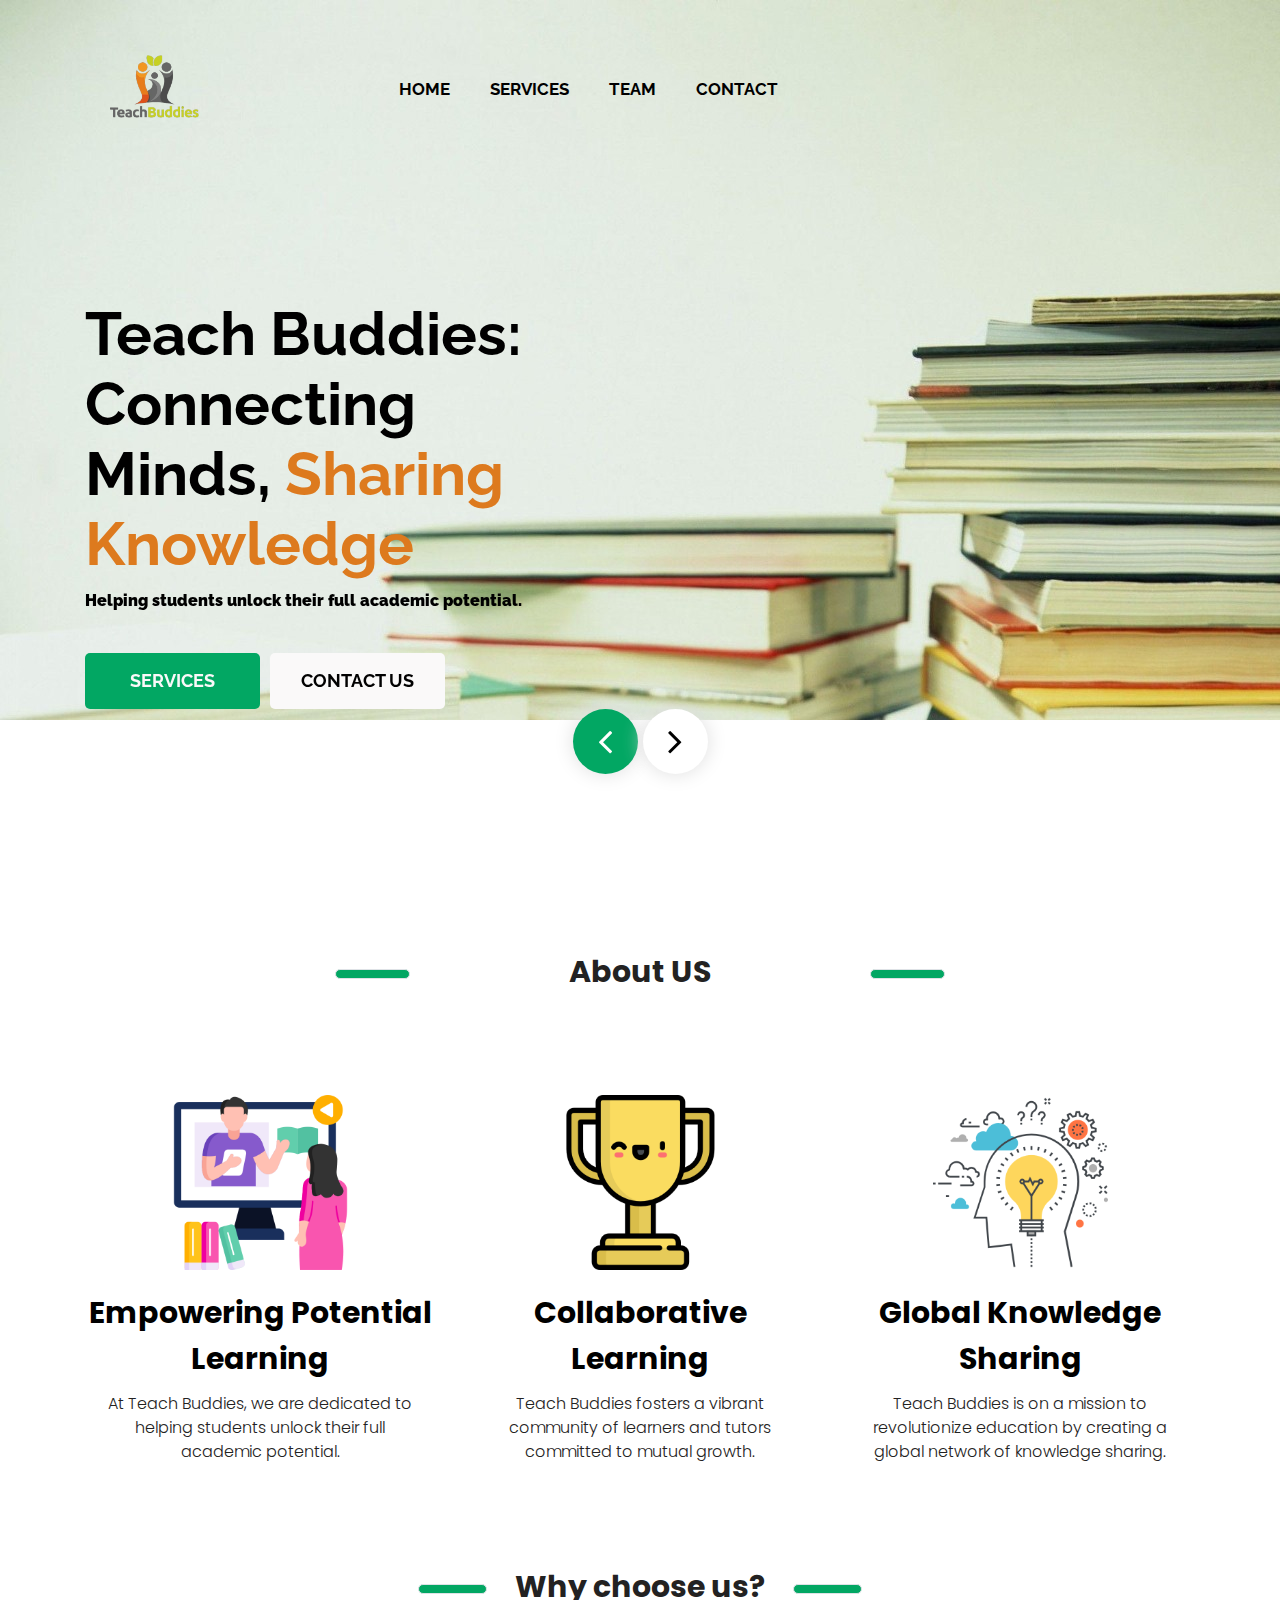
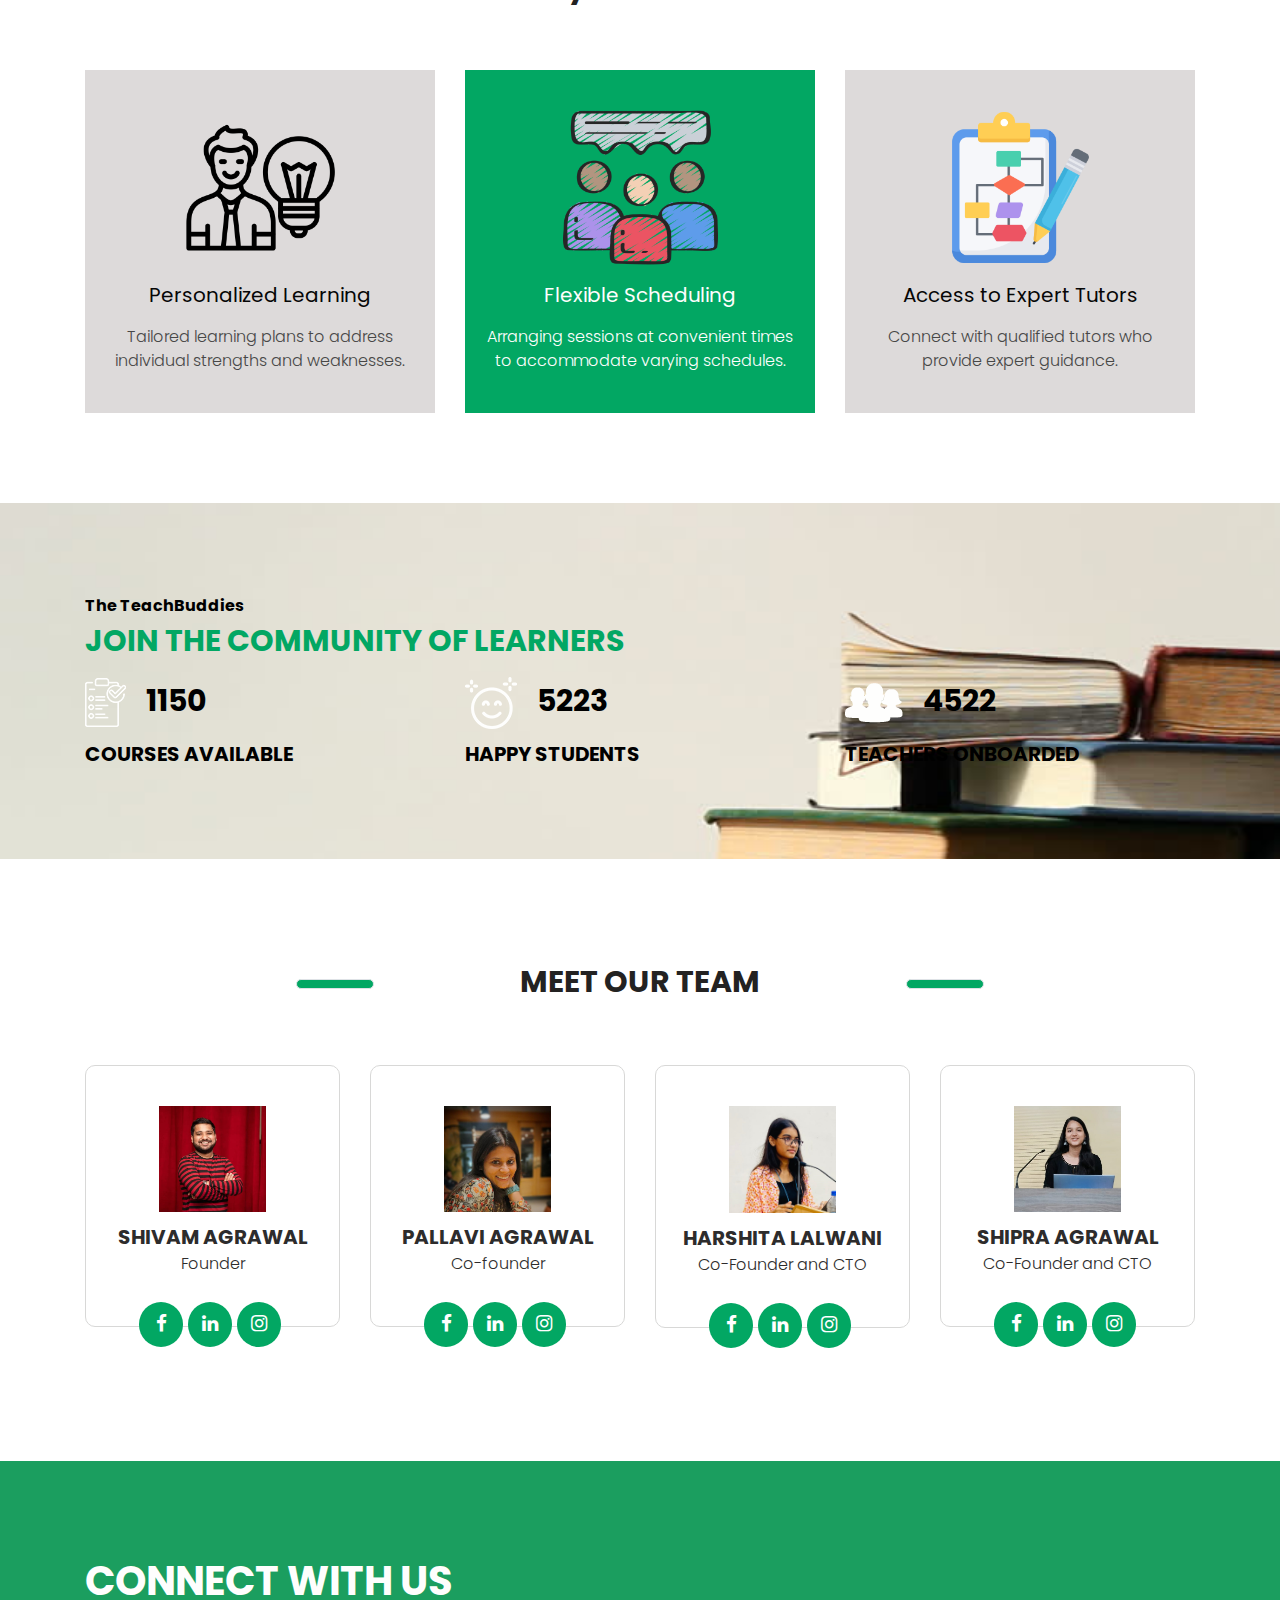
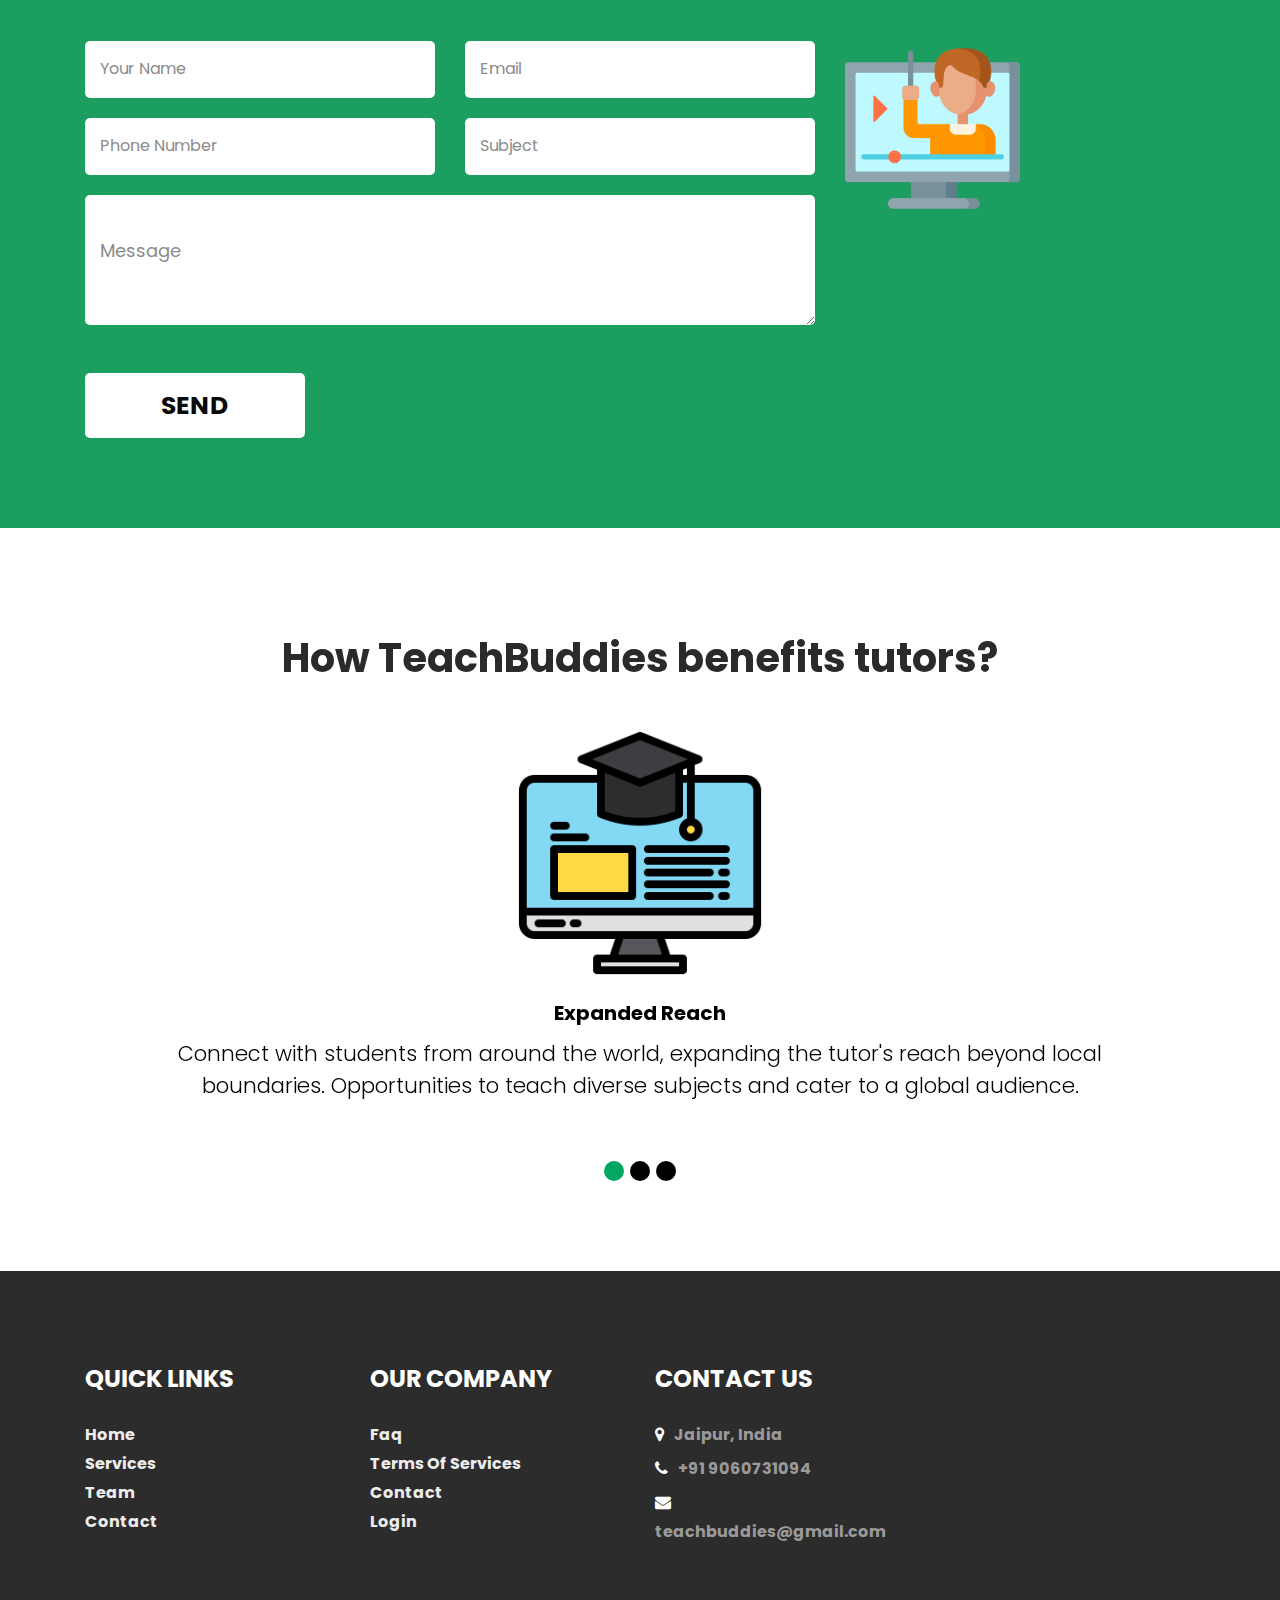
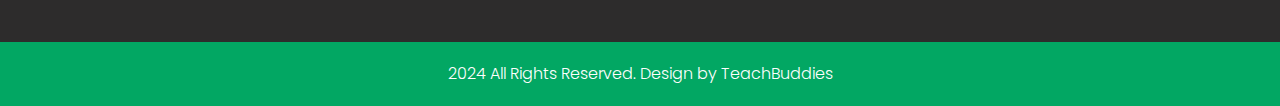
==== commit d0400e9a: "commit" ====
--- a/TeachBuddies_LandingPage/TeachBuddies_LandingPage/index.html
+++ b/TeachBuddies_LandingPage/TeachBuddies_LandingPage/index.html
@@ -470,7 +470,7 @@
          <div class="container">
             <div class="row">
                <div class="col-lg-3 col-sm-6">
-                  <h3 class="useful_text">Our Company</h3>
+                  <h3 class="useful_text">Quick Links</h3>
                   <div class="footer_menu">
                      <ul>
                         <li><a href="index.html">Home</a></li>
--- a/TeachBuddies_LandingPage/TeachBuddies_LandingPage/css/style.css
+++ b/TeachBuddies_LandingPage/TeachBuddies_LandingPage/css/style.css
@@ -33,6 +33,7 @@
     line-height: 1.80857;
     font-weight: normal;
     overflow-x: hidden;
+    font-weight: bold;
 }
 
 a {
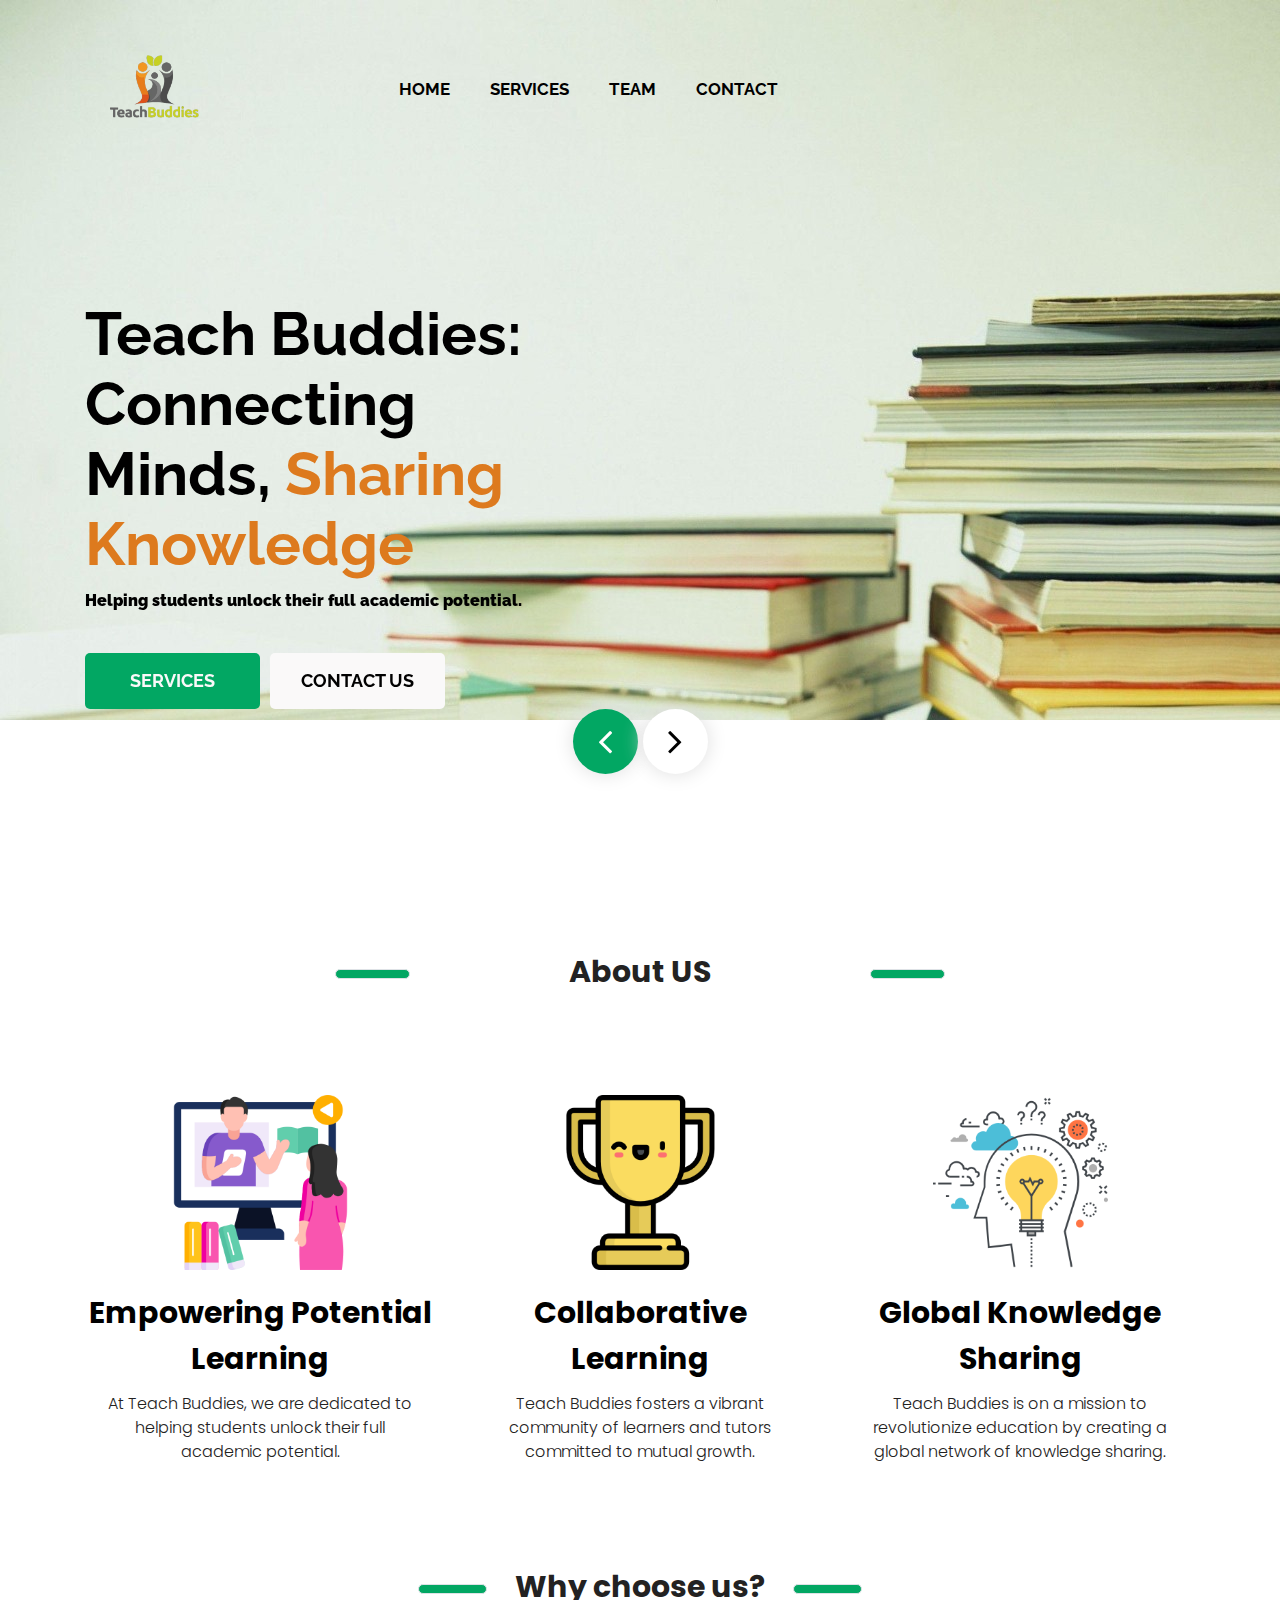
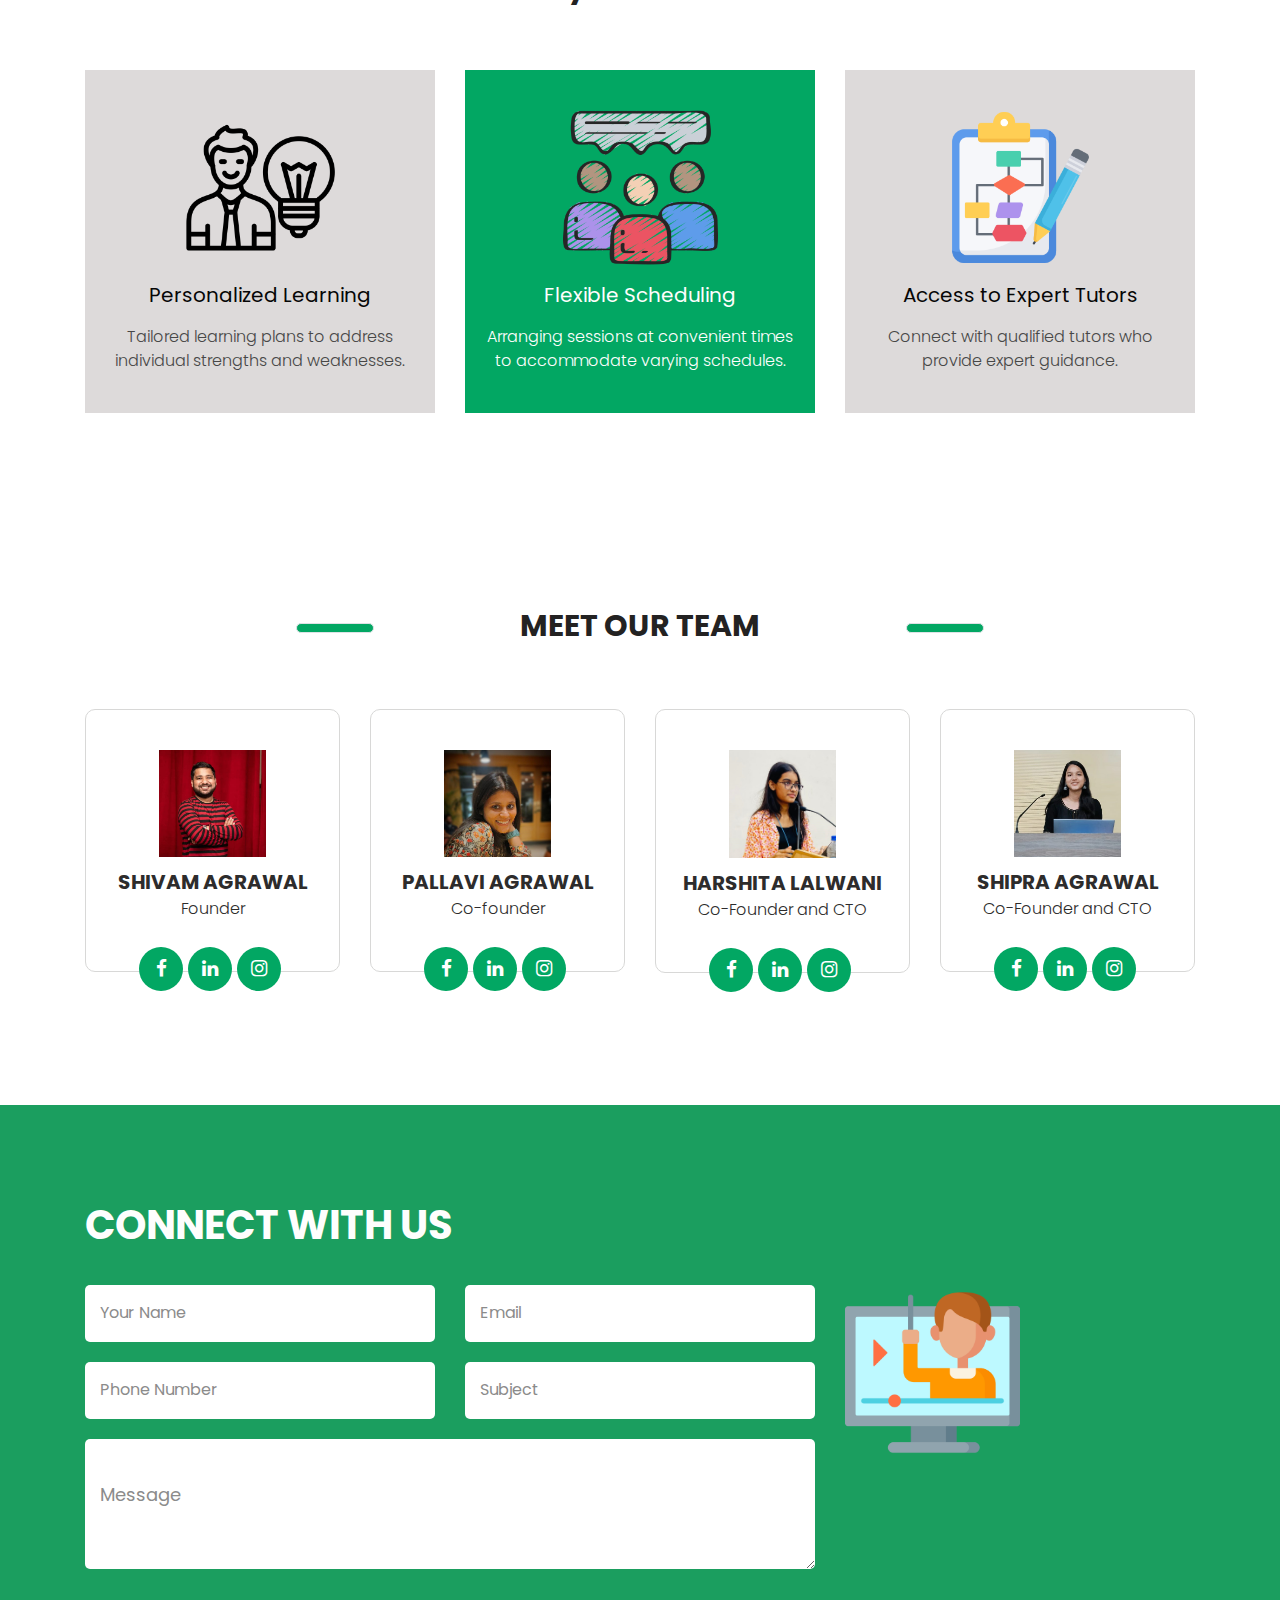
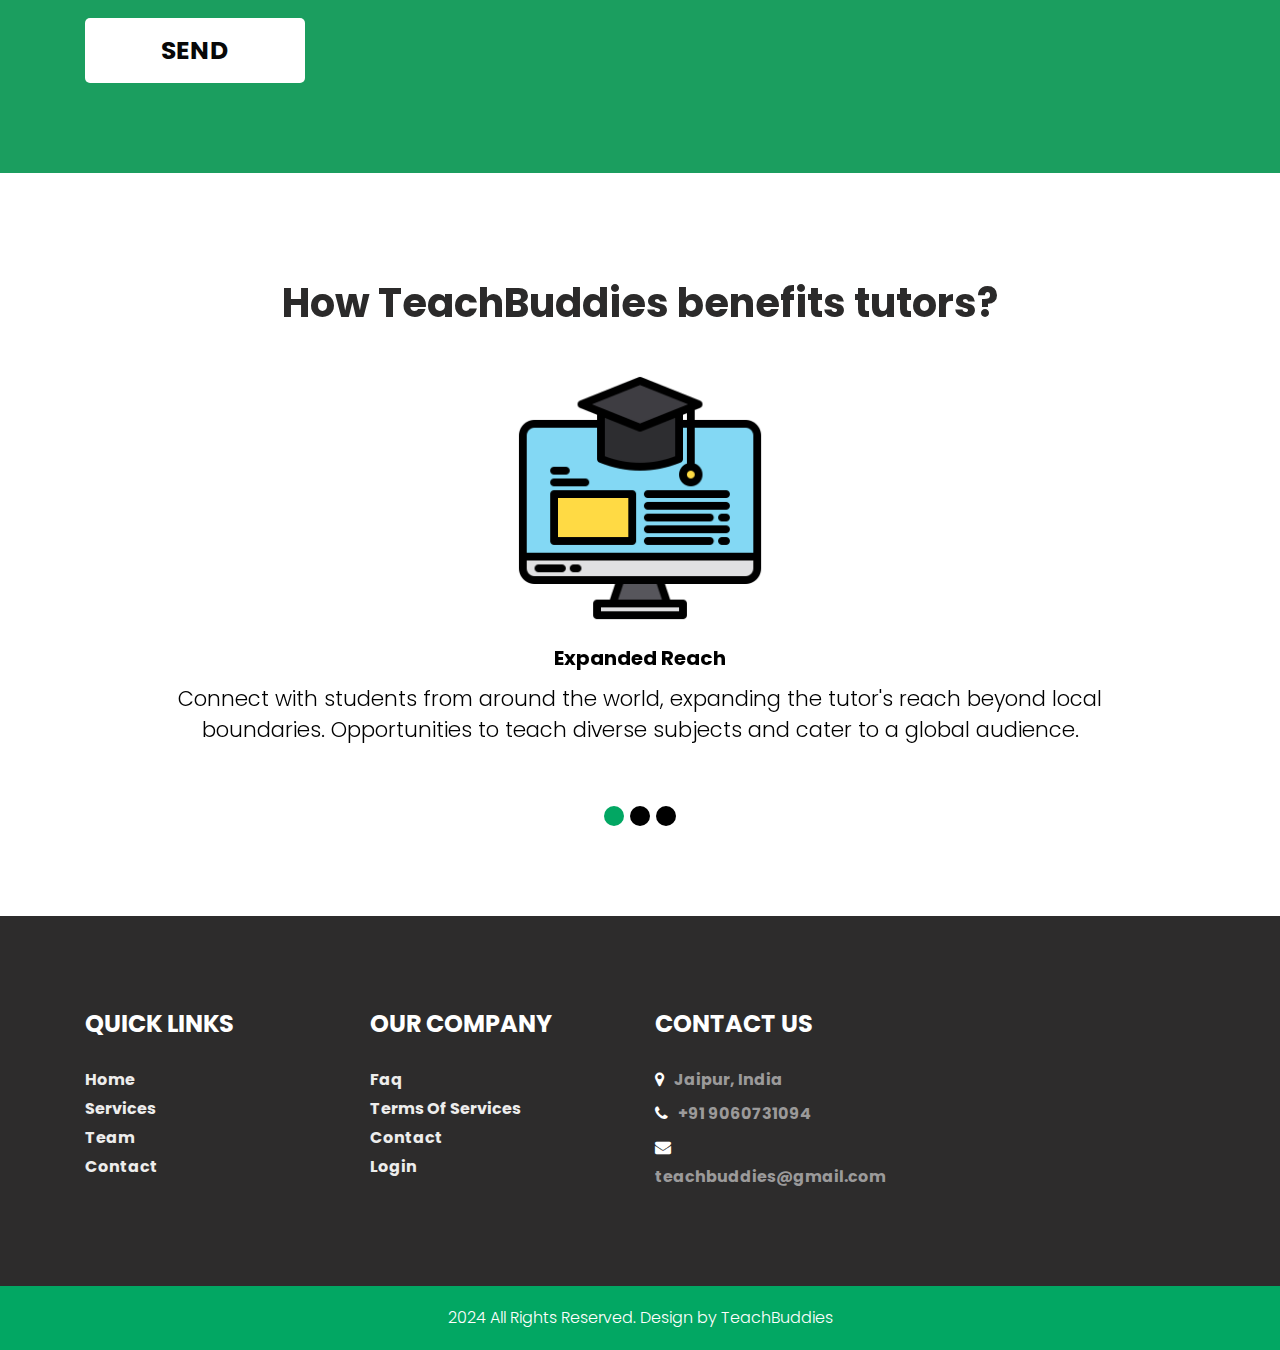
==== commit d96e3c12: "commit" ====
--- a/TeachBuddies_LandingPage/TeachBuddies_LandingPage/index.html
+++ b/TeachBuddies_LandingPage/TeachBuddies_LandingPage/index.html
@@ -106,7 +106,7 @@
                                  <p class="banner_text"><span style="color: #000000;"> <b>Helping students unlock their full academic potential. </b></span></p>
                                  <div class="btn_main">
                                     <div class="started_bt active"><a href="services.html">Services</a></div>
-                                    <div class="buy_bt"><a href="mailto: teachbuddies@gmail.com">Contact Us</a></div>
+                                    <div class="buy_bt"><a href="contact.html">Contact Us</a></div>
                                  </div>
                               </div>
                            </div>
@@ -235,35 +235,35 @@
       </div>
       <!-- work section end -->
       <!-- features section start -->
-      <div class="features_section layout_padding">
+      <!-- <div class="features_section layout_padding">
          <div class="container">
             <div class="row">
                <div class="col-md-12">
-                  <h6 class="features_text">The TeachBuddies</h6>
-                  <h1 class="features_taital">JOIN THE COMMUNITY OF LEARNERS</h1>
+                  <h1 class="features_text">The TeachBuddies</h1>
+                  <h2 class="features_taital">JOIN THE COMMUNITY OF LEARNERS</h2>
                </div>
             </div>
             <div class="features_section_2">
                <div class="row">
                   <div class="col-md-4">
-                     <div class="icon_4"><img src="images/icon-4.png"><span class="padding15">1150</span></div>
-                     <h6 class="project_text">COURSES AVAILABLE</h6>
+                     <div class="icon_4"><span class="padding15">1150</span></div>
+                     <h6 class="project_text">COURSES AVAILABLE</h6> -->
                      <!-- <p class="hidden_text">anything embarrassing hidden in the middle of text</p> -->
-                  </div>
-                  <div class="col-md-4">
-                     <div class="icon_4"><img src="images/icon-5.png"><span class="padding15">5223</span></div>
-                     <h6 class="project_text">HAPPY STUDENTS</h6>
+                  <!-- </div>
+                  <div class="col-md-4">
+                     <div class="icon_4"><span class="padding15">5223</span></div>
+                     <h6 class="project_text">HAPPY STUDENTS</h6> -->
                      <!-- <p class="hidden_text">anything embarrassing hidden in the middle of text</p> -->
-                  </div>
-                  <div class="col-md-4">
-                     <div class="icon_4"><img src="images/icon-6.png"><span class="padding15">4522</span></div>
-                     <h6 class="project_text">TEACHERS ONBOARDED</h6>
+                  <!-- </div>
+                  <div class="col-md-4">
+                     <div class="icon_4"><span class="padding15">4522</span></div>
+                     <h6 class="project_text">TEACHERS ONBOARDED</h6> -->
                      <!-- <p class="hidden_text">anything embarrassing hidden in the middle of text</p> -->
-                  </div>
-               </div>
-            </div>
-         </div>
-      </div>
+                  <!-- </div>
+               </div>
+            </div>
+         </div>
+      </div> -->
       <!-- <div class="container">
          <div class="readmor_bt"><a href="#">Read More</a></div>
       </div> -->
@@ -486,8 +486,8 @@
                   <h3 class="useful_text">Our Company</h3>
                   <div class="footer_menu">
                      <ul>
-                        <li><a href="index.html">Faq</a></li>
-                        <li><a href="contact.html">Terms Of Services</a></li>
+                        <li><a href="services.html">Faq</a></li>
+                        <li><a href="terms.html">Terms Of Services</a></li>
                         <!-- <li><a href="#">404</li> -->
                         <li><a href="contact.html">Contact</a></li>
                         <li><a href="index.html">Login</a></li>
